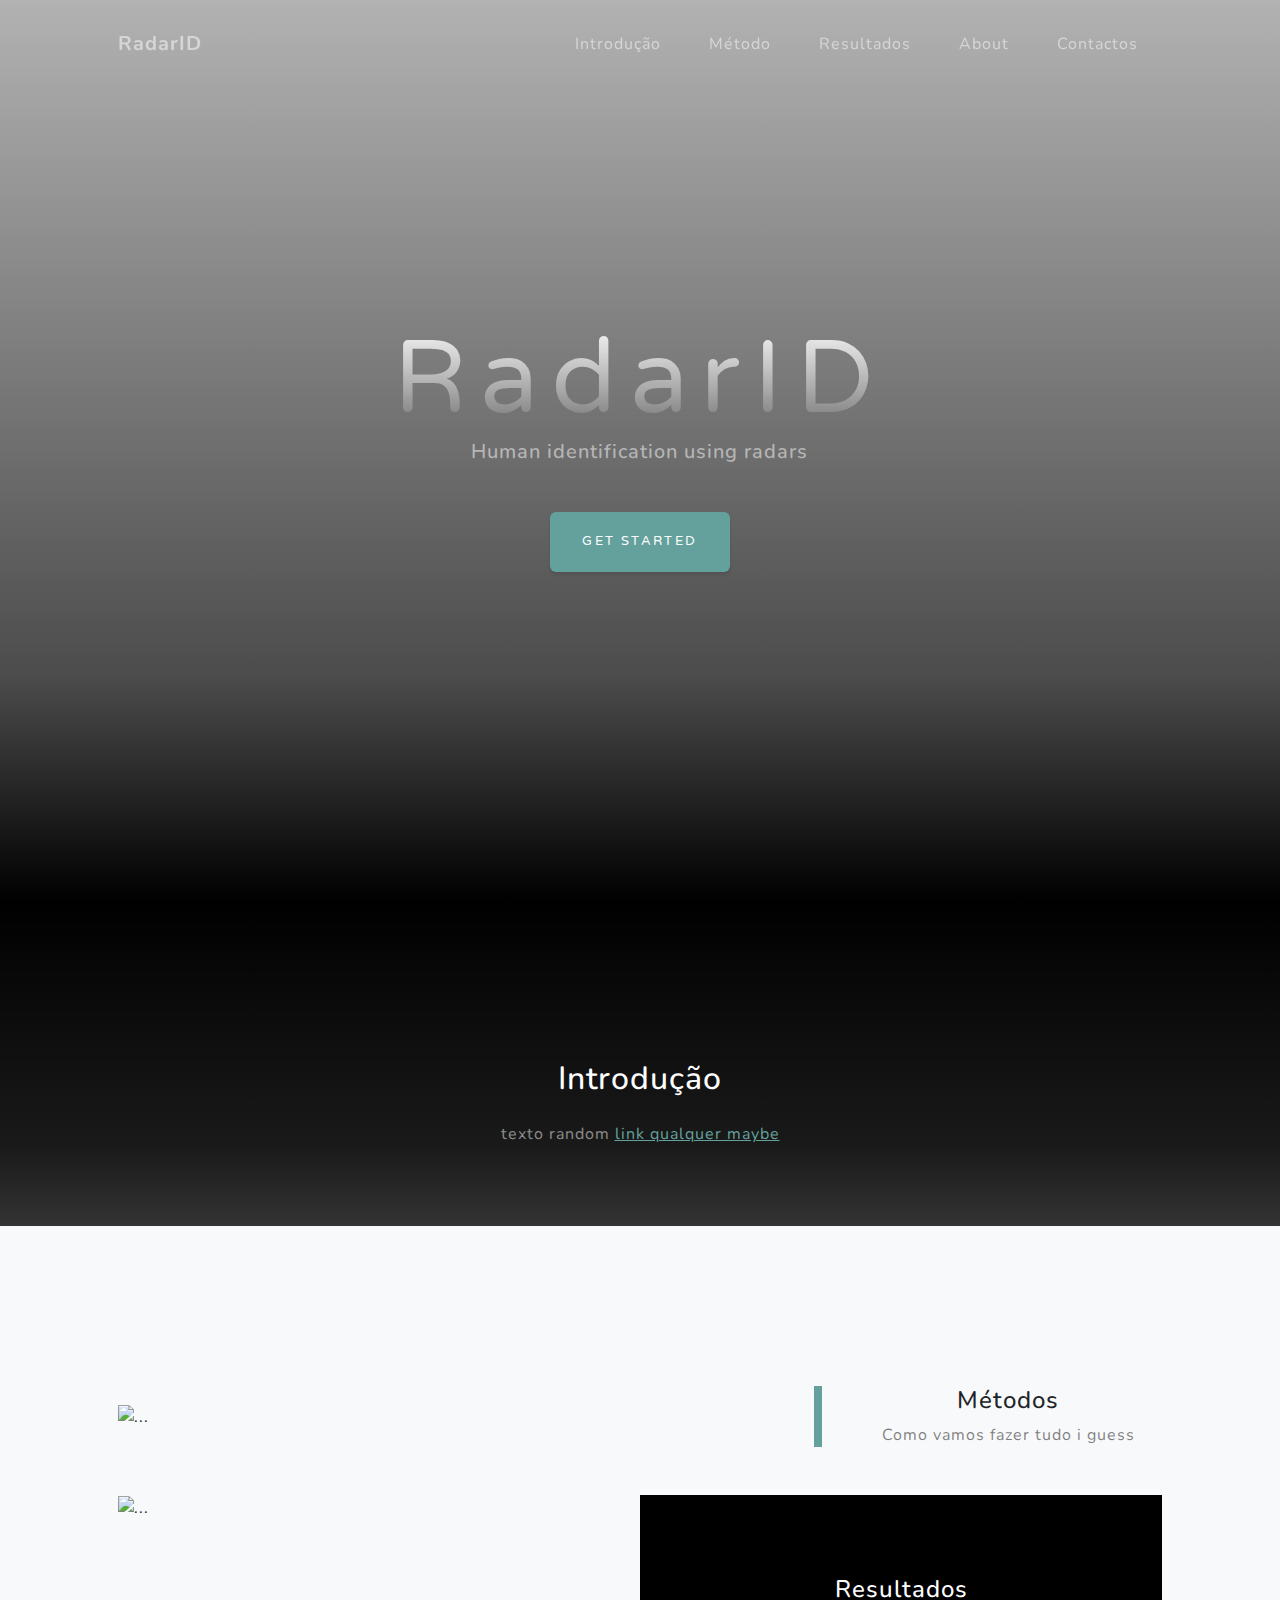
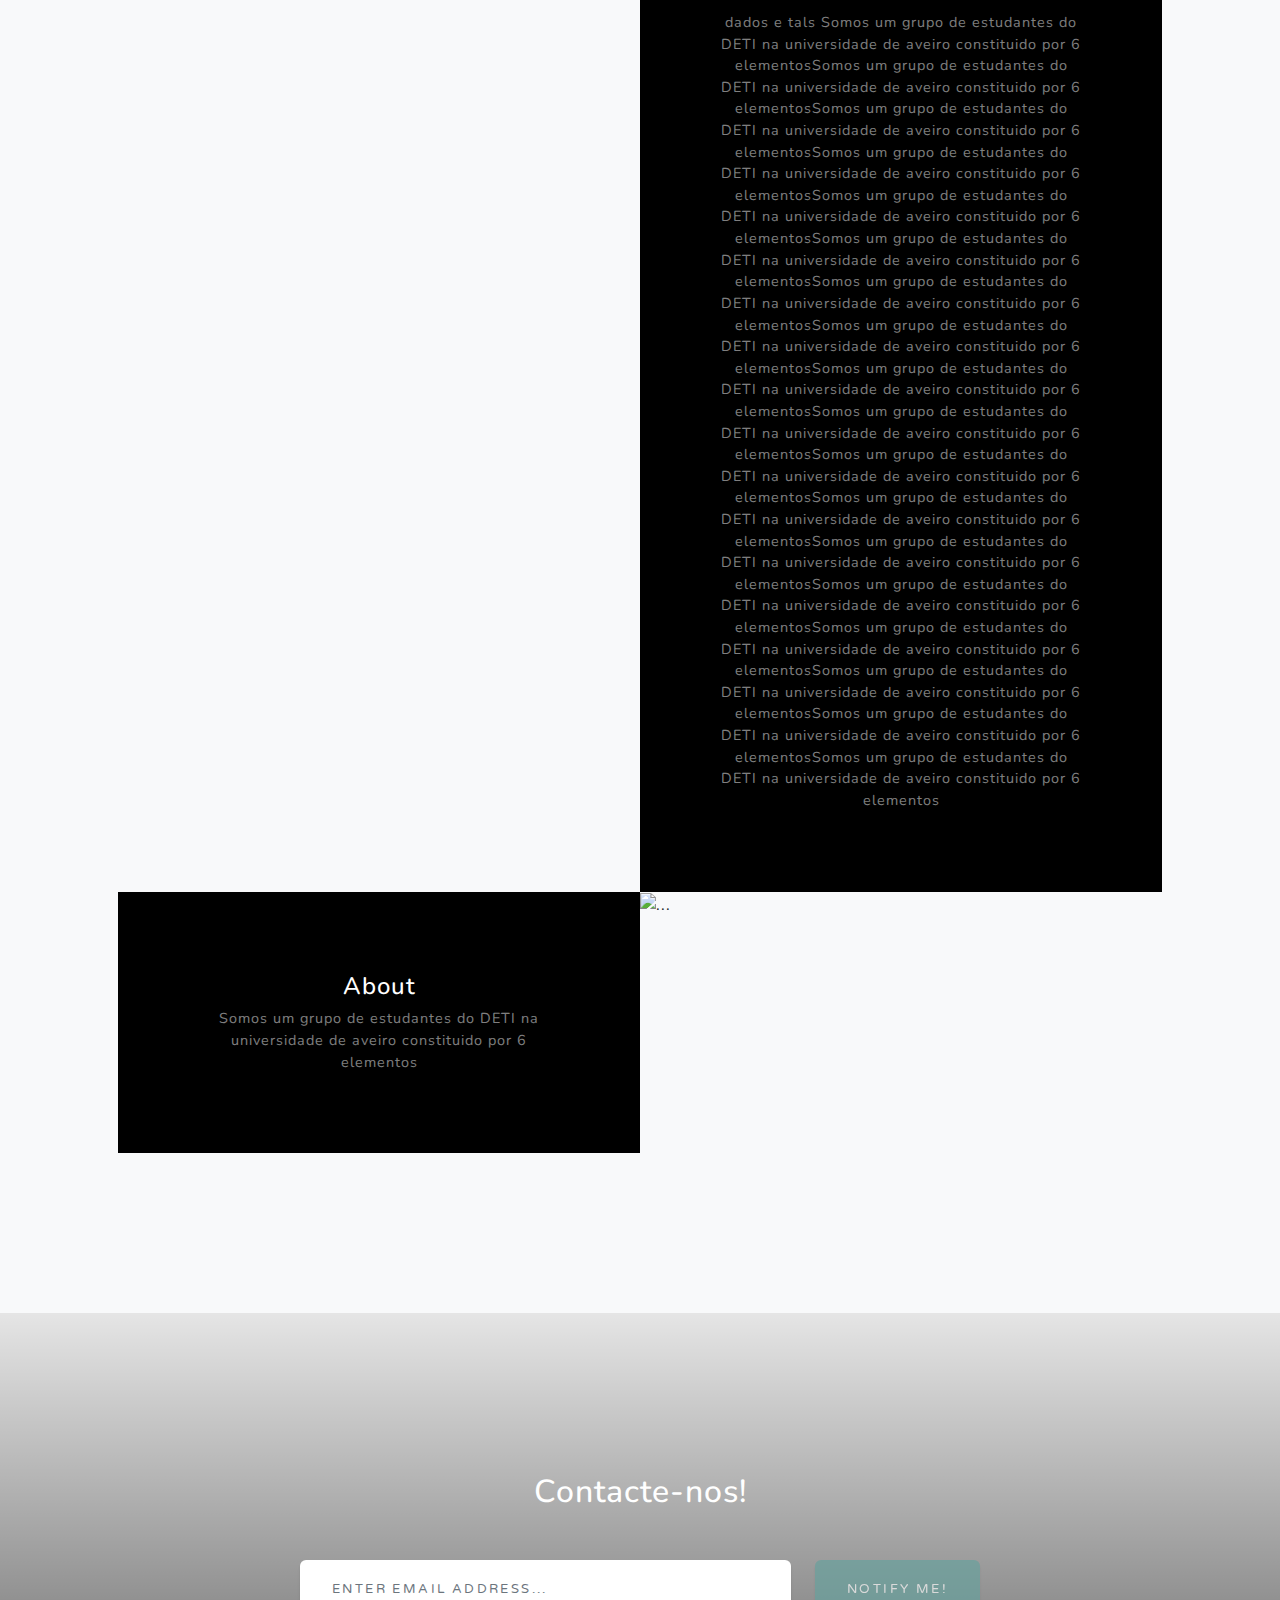
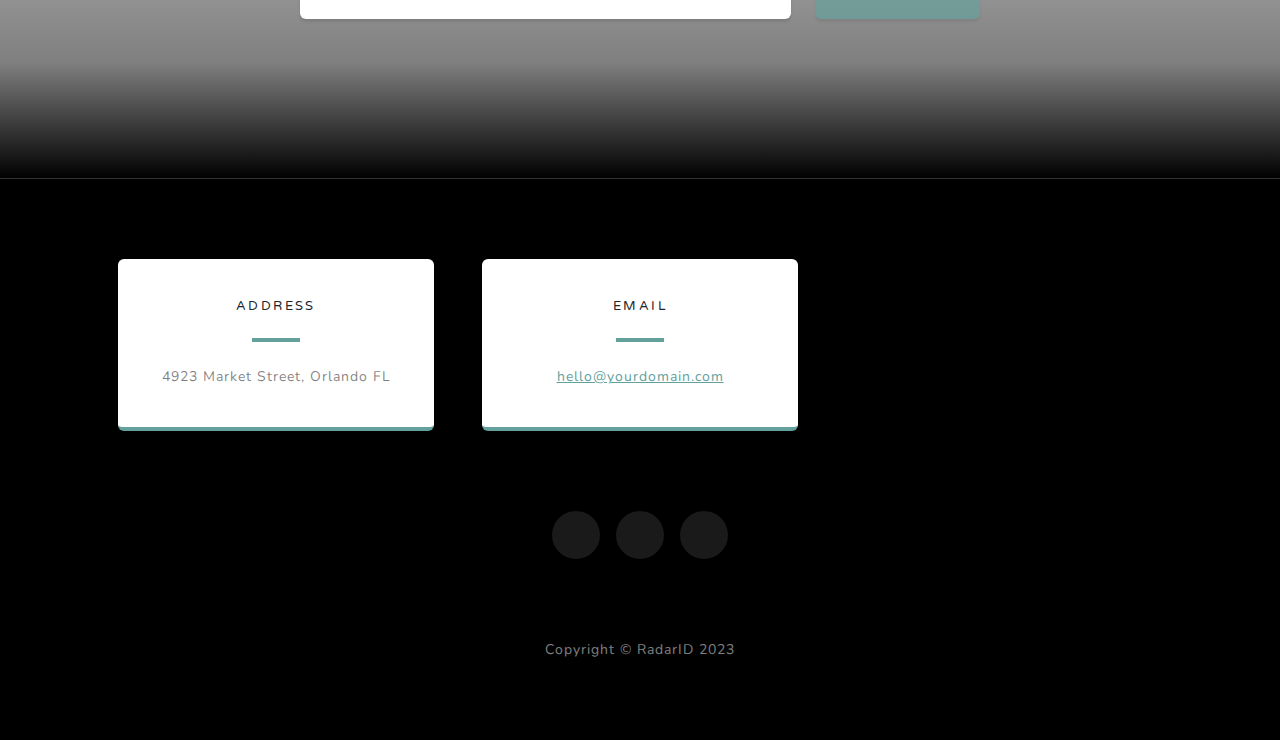
==== index.html @ c6e8102c "imagens" ====
<!DOCTYPE html>
<html lang="en">
    <head>
        <meta charset="utf-8" />
        <meta name="viewport" content="width=device-width, initial-scale=1, shrink-to-fit=no" />
        <meta name="description" content="" />
        <meta name="author" content="" />
        <title>RadarID</title>
        <link rel="icon" type="image/x-icon" href="assets/favicon.ico" />
        <!-- Font Awesome icons (free version)-->
        <script src="https://use.fontawesome.com/releases/v6.3.0/js/all.js" crossorigin="anonymous"></script>
        <!-- Google fonts-->
        <link href="https://fonts.googleapis.com/css?family=Varela+Round" rel="stylesheet" />
        <link href="https://fonts.googleapis.com/css?family=Nunito:200,200i,300,300i,400,400i,600,600i,700,700i,800,800i,900,900i" rel="stylesheet" />
        <!-- Core theme CSS (includes Bootstrap)-->
        <link href="css/styles.css" rel="stylesheet" />
    </head>
    <body id="page-top">
        <!-- Navigation-->
        <nav class="navbar navbar-expand-lg navbar-light fixed-top" id="mainNav">
            <div class="container px-4 px-lg-5">
                <a class="navbar-brand" href="#page-top">RadarID</a>
                <button class="navbar-toggler navbar-toggler-right" type="button" data-bs-toggle="collapse" data-bs-target="#navbarResponsive" aria-controls="navbarResponsive" aria-expanded="false" aria-label="Toggle navigation">
                    Menu
                    <i class="fas fa-bars"></i>
                </button>
                <div class="collapse navbar-collapse" id="navbarResponsive">
                    <ul class="navbar-nav ms-auto">
                        <li class="nav-item"><a class="nav-link" href="#introducao">Introdução</a></li>
                        <li class="nav-item"><a class="nav-link" href="#metodo">Método</a></li>
                        <li class="nav-item"><a class="nav-link" href="#resultados">Resultados</a></li>
                        <li class="nav-item"><a class="nav-link" href="#about">About</a></li>
                        <li class="nav-item"><a class="nav-link" href="#contact">Contactos</a></li>
                    </ul>
                </div>
            </div>
        </nav>
        <!-- Masthead-->
        <header class="masthead">
            <div class="container px-4 px-lg-5 d-flex h-100 align-items-center justify-content-center">
                <div class="d-flex justify-content-center">
                    <div class="text-center">
                        <h1 class="mx-auto my-0 text">RadarID</h1>
                        <h2 class="text-white-50 mx-auto mt-2 mb-5">Human identification using radars</h2>
                        <a class="btn btn-primary" href="#introducao">Get Started</a>
                    </div>
                </div>
            </div>
        </header>
        <!-- About-->
        <section class="about-section text-center" id="introducao">
            <div class="container px-4 px-lg-5">
                <div class="row gx-4 gx-lg-5 justify-content-center">
                    <div class="col-lg-8">
                        <h2 class="text-white mb-4">Introdução</h2>
                        <p class="text-white-50">
                            texto random
                            <a href="link qualquer">link qualquer maybe</a>
                        </p>
                    </div>
                </div>
            </div>
        </section>
        <!-- Projects-->
        <section class="projects-section bg-light" >
            <div class="container px-4 px-lg-5">
                <!-- Featured Project Row-->
                <div class="row gx-0 mb-4 mb-lg-5 align-items-center" >
                    <div class="col-xl-8 col-lg-7"><img class="img-fluid mb-3 mb-lg-0" src="assets/img/human-identification-gait-radar-upscaled (5).png" alt="..." /></div>
                    <div class="col-xl-4 col-lg-5">
                        <div class="featured-text text-center text-lg-left" id="metodo">
                            <h4>Métodos</h4>
                            <p class="text-black-50 mb-0">Como vamos fazer tudo i guess</p>
                        </div>
                    </div>
                </div>
                <!-- Project One Row-->
                <div class="row gx-0 mb-5 mb-lg-0 justify-content-center">
                    <div class="col-lg-6"><img class="img-fluid" src="assets/img/radar-human-identification (3).png" alt="..." /></div>
                    <div class="col-lg-6">
                        <div class="bg-black text-center h-100 project">
                            <div class="d-flex h-100">
                                <div class="project-text w-100 my-auto text-center text-lg-left" id="resultados">
                                    <h4 class="text-white">Resultados</h4>
                                    <p class="mb-0 text-white-50">dados e tals Somos um grupo de estudantes do DETI na universidade de aveiro constituido por 6 elementosSomos um grupo de estudantes do DETI na universidade de aveiro constituido por 6 elementosSomos um grupo de estudantes do DETI na universidade de aveiro constituido por 6 elementosSomos um grupo de estudantes do DETI na universidade de aveiro constituido por 6 elementosSomos um grupo de estudantes do DETI na universidade de aveiro constituido por 6 elementosSomos um grupo de estudantes do DETI na universidade de aveiro constituido por 6 elementosSomos um grupo de estudantes do DETI na universidade de aveiro constituido por 6 elementosSomos um grupo de estudantes do DETI na universidade de aveiro constituido por 6 elementosSomos um grupo de estudantes do DETI na universidade de aveiro constituido por 6 elementosSomos um grupo de estudantes do DETI na universidade de aveiro constituido por 6 elementosSomos um grupo de estudantes do DETI na universidade de aveiro constituido por 6 elementosSomos um grupo de estudantes do DETI na universidade de aveiro constituido por 6 elementosSomos um grupo de estudantes do DETI na universidade de aveiro constituido por 6 elementosSomos um grupo de estudantes do DETI na universidade de aveiro constituido por 6 elementosSomos um grupo de estudantes do DETI na universidade de aveiro constituido por 6 elementosSomos um grupo de estudantes do DETI na universidade de aveiro constituido por 6 elementosSomos um grupo de estudantes do DETI na universidade de aveiro constituido por 6 elementosSomos um grupo de estudantes do DETI na universidade de aveiro constituido por 6 elementos</p>
                                </div>
                            </div>
                        </div>
                    </div>
                </div>
                <!-- Project Two Row-->
                <div class="row gx-0 justify-content-center">
                    <div class="col-lg-6"><img class="img-fluid" src="assets/img/human-identification-gait-radar-upscaled (1).png" alt="..." /></div>
                    <div class="col-lg-6 order-lg-first">
                        <div class="bg-black text-center h-100 project">
                            <div class="d-flex h-100">
                                <div class="project-text w-100 my-auto text-center text-lg-right" id="about">
                                    <h4 class="text-white">About</h4>
                                    <p class="mb-0 text-white-50">Somos um grupo de estudantes do DETI na universidade de aveiro constituido por 6 elementos</p>
                                </div>
                            </div>
                        </div>
                    </div>
                </div>
            </div>
        </section>
        <!-- Signup-->
        <section class="signup-section" id="signup">
            <div class="container px-4 px-lg-5">
                <div class="row gx-4 gx-lg-5">
                    <div class="col-md-10 col-lg-8 mx-auto text-center" id="contact">
                        <i class="far fa-paper-plane fa-2x mb-2 text-white"></i>
                        <h2 class="text-white mb-5">Contacte-nos!</h2>
                        <!-- * * * * * * * * * * * * * * *-->
                        <!-- * * SB Forms Contact Form * *-->
                        <!-- * * * * * * * * * * * * * * *-->
                        <!-- This form is pre-integrated with SB Forms.-->
                        <!-- To make this form functional, sign up at-->
                        <!-- https://startbootstrap.com/solution/contact-forms-->
                        <!-- to get an API token!-->
                        <form class="form-signup" id="contactForm" data-sb-form-api-token="API_TOKEN">
                            <!-- Email address input-->
                            <div class="row input-group-newsletter">
                                <div class="col"><input class="form-control" id="emailAddress" type="email" placeholder="Enter email address..." aria-label="Enter email address..." data-sb-validations="required,email" /></div>
                                <div class="col-auto"><button class="btn btn-primary disabled" id="submitButton" type="submit">Notify Me!</button></div>
                            </div>
                            <div class="invalid-feedback mt-2" data-sb-feedback="emailAddress:required">An email is required.</div>
                            <div class="invalid-feedback mt-2" data-sb-feedback="emailAddress:email">Email is not valid.</div>
                            <!-- Submit success message-->
                            <!---->
                            <!-- This is what your users will see when the form-->
                            <!-- has successfully submitted-->
                            <div class="d-none" id="submitSuccessMessage">
                                <div class="text-center mb-3 mt-2 text-white">
                                    <div class="fw-bolder">Submission successful!</div>
                                </div>
                            </div>
                            <!-- Submit error message-->
                            <!---->
                            <!-- This is what your users will see when there is-->
                            <!-- an error submitting the form-->
                            <div class="d-none" id="submitErrorMessage"><div class="text-center text-danger mb-3 mt-2">Error sending message!</div></div>
                        </form>
                    </div>
                </div>
            </div>
        </section>
        <!-- Contact-->
        <section class="contact-section bg-black">
            <div class="container px-4 px-lg-5">
                <div class="row gx-4 gx-lg-5">
                    <div class="col-md-4 mb-3 mb-md-0">
                        <div class="card py-4 h-100">
                            <div class="card-body text-center">
                                <i class="fas fa-map-marked-alt text-primary mb-2"></i>
                                <h4 class="text-uppercase m-0">Address</h4>
                                <hr class="my-4 mx-auto" />
                                <div class="small text-black-50">4923 Market Street, Orlando FL</div>
                            </div>
                        </div>
                    </div>
                    <div class="col-md-4 mb-3 mb-md-0">
                        <div class="card py-4 h-100">
                            <div class="card-body text-center">
                                <i class="fas fa-envelope text-primary mb-2"></i>
                                <h4 class="text-uppercase m-0">Email</h4>
                                <hr class="my-4 mx-auto" />
                                <div class="small text-black-50"><a href="#!">hello@yourdomain.com</a></div>
                            </div>
                        </div>
                    </div>
                </div>
                <div class="social d-flex justify-content-center">
                    <a class="mx-2" href="#!"><i class="fab fa-twitter"></i></a>
                    <a class="mx-2" href="#!"><i class="fab fa-facebook-f"></i></a>
                    <a class="mx-2" href="#!"><i class="fab fa-github"></i></a>
                </div>
            </div>
        </section>
        <!-- Footer-->
        <footer class="footer bg-black small text-center text-white-50"><div class="container px-4 px-lg-5">Copyright &copy; RadarID 2023</div></footer>
        <!-- Bootstrap core JS-->
        <script src="https://cdn.jsdelivr.net/npm/bootstrap@5.2.3/dist/js/bootstrap.bundle.min.js"></script>
        <!-- Core theme JS-->
        <script src="js/scripts.js"></script>
        <!-- * * * * * * * * * * * * * * * * * * * * * * * * * * * * * * * * * * * * * * * *-->
        <!-- * *                               SB Forms JS                               * *-->
        <!-- * * Activate your form at https://startbootstrap.com/solution/contact-forms * *-->
        <!-- * * * * * * * * * * * * * * * * * * * * * * * * * * * * * * * * * * * * * * * *-->
        <script src="https://cdn.startbootstrap.com/sb-forms-latest.js"></script>
    </body>
</html>
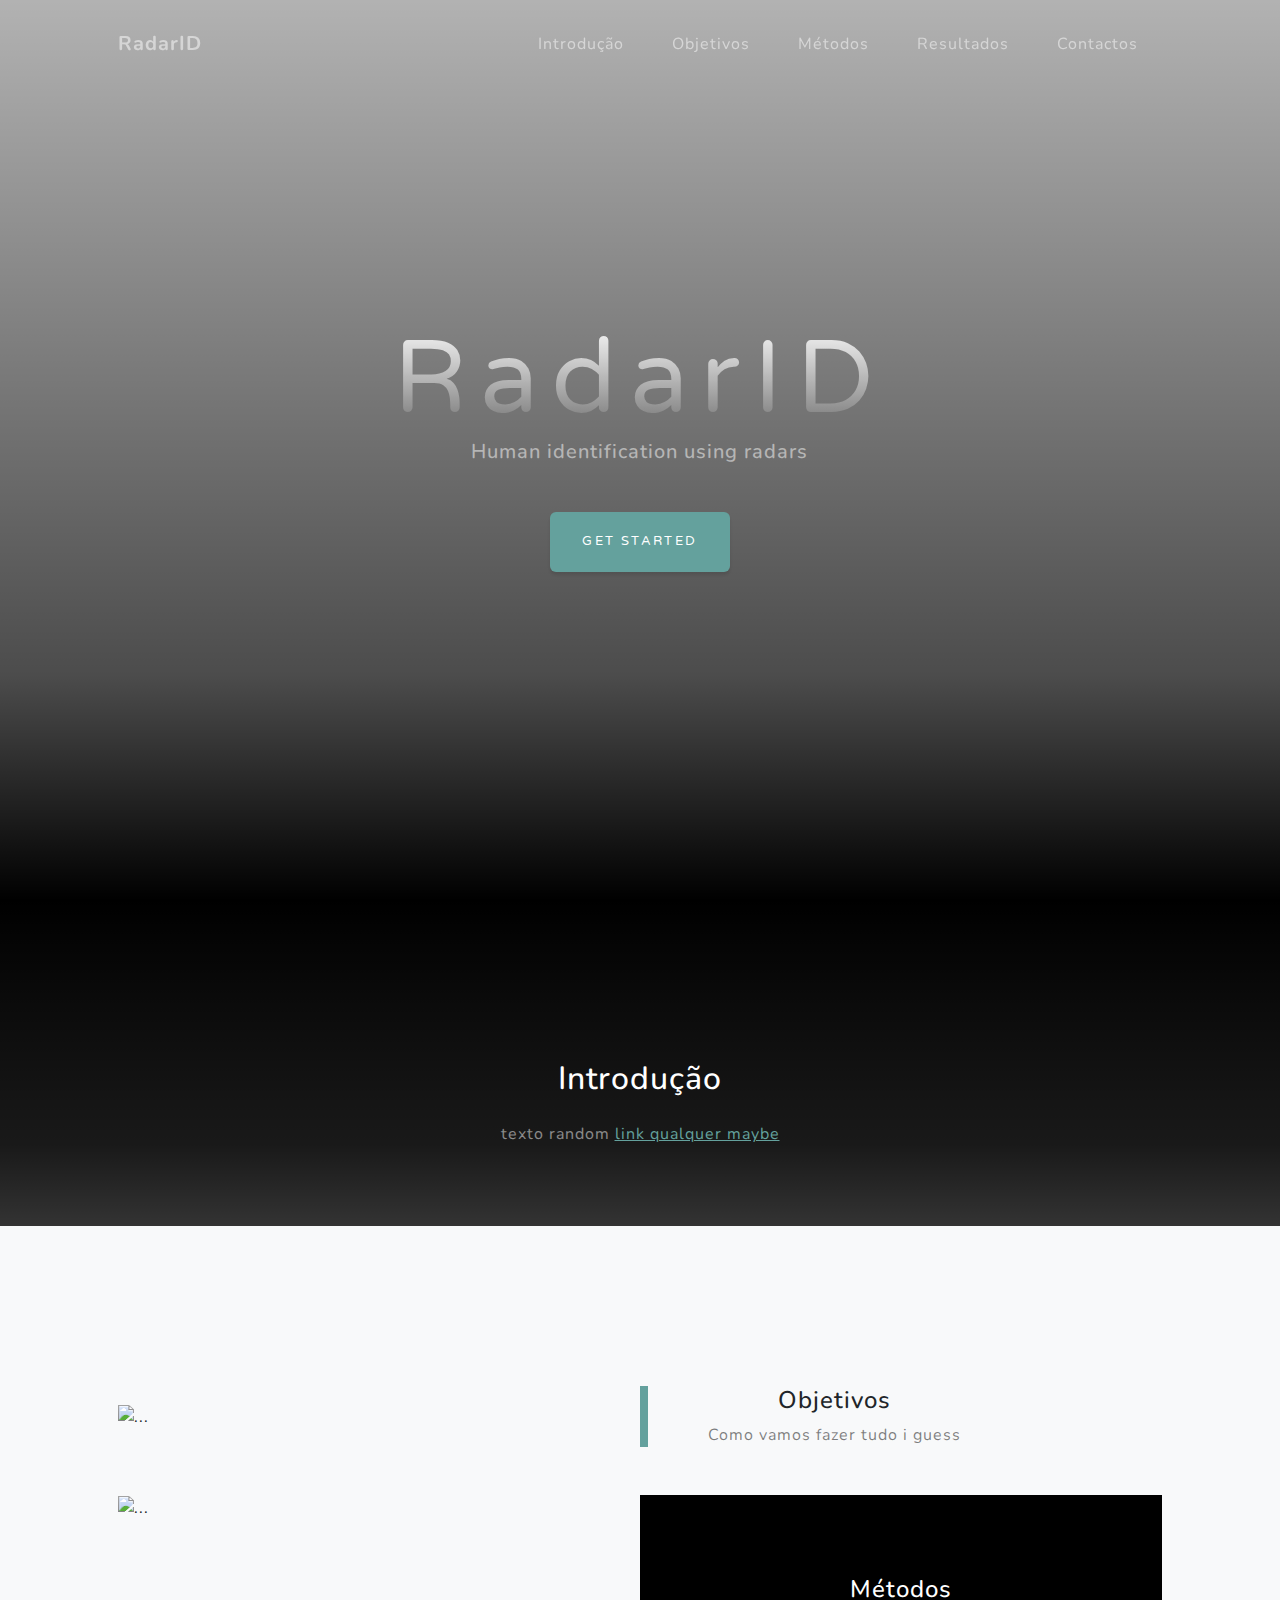
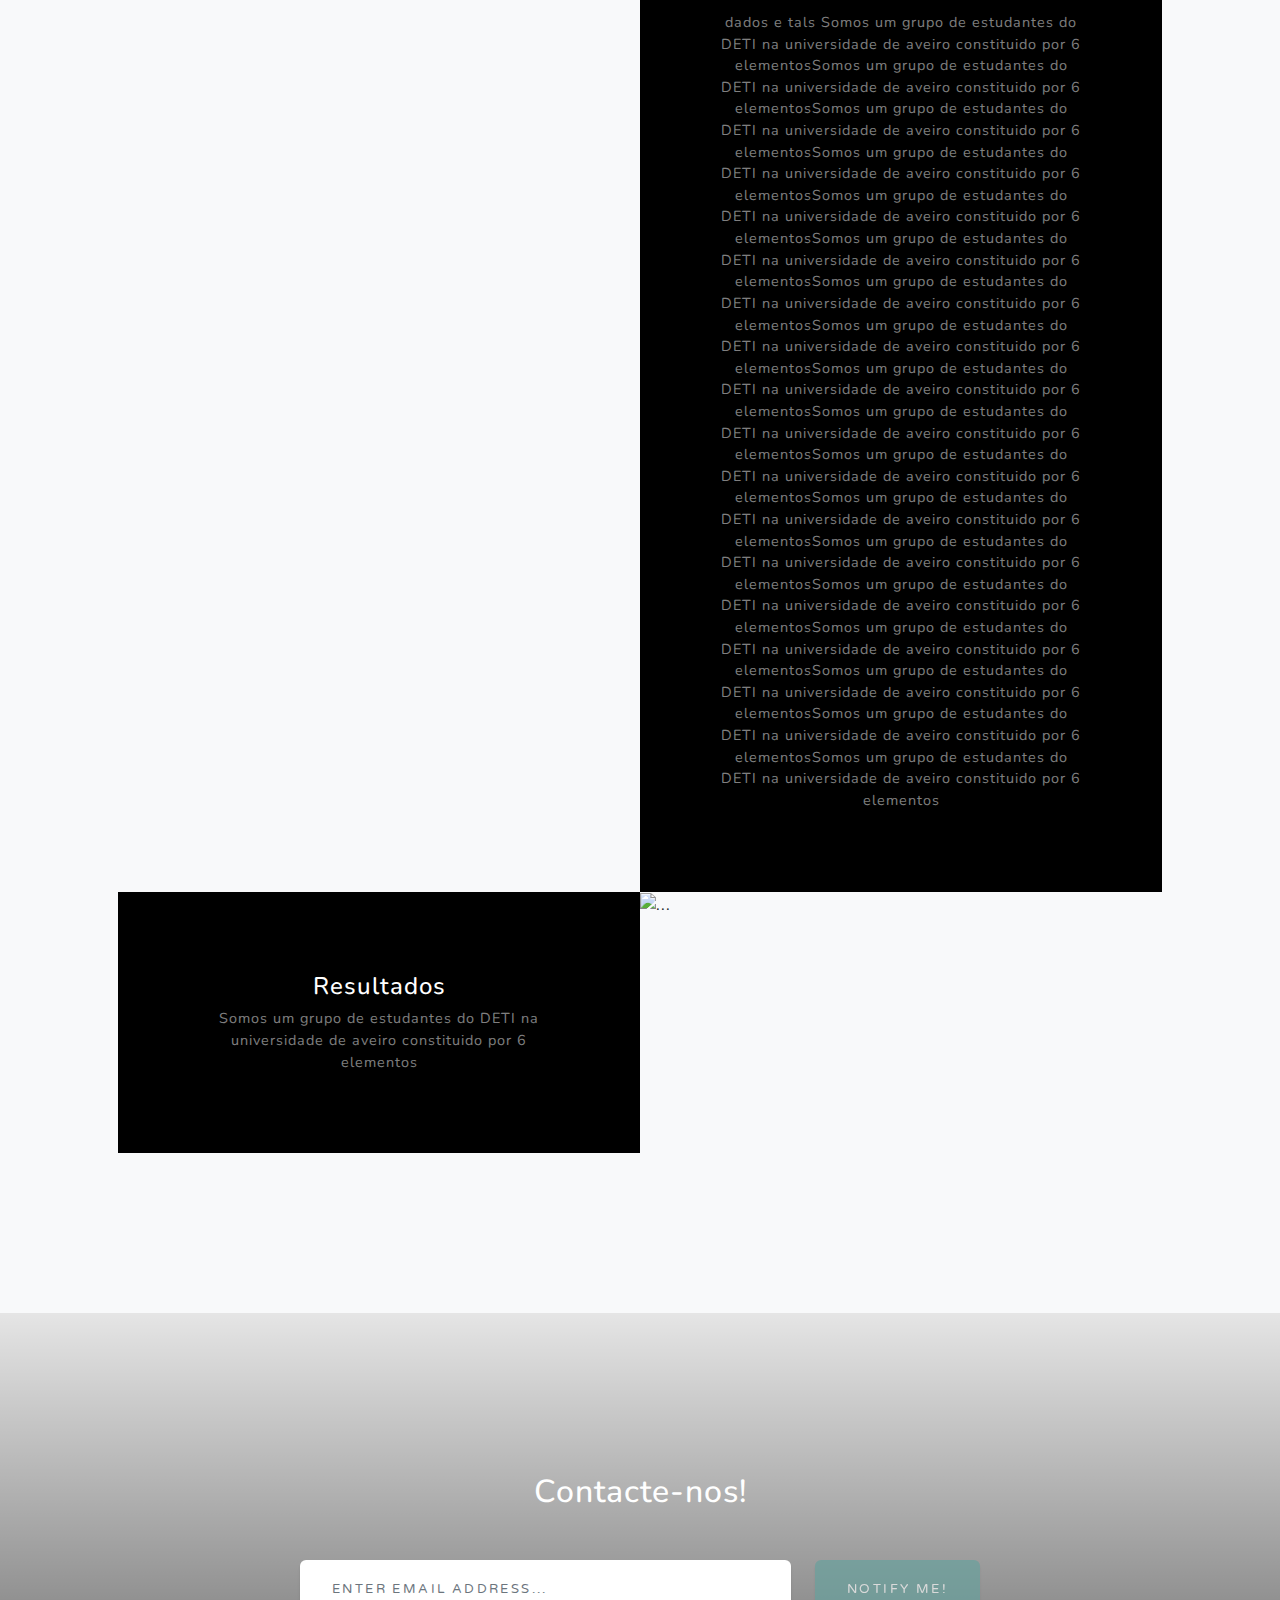
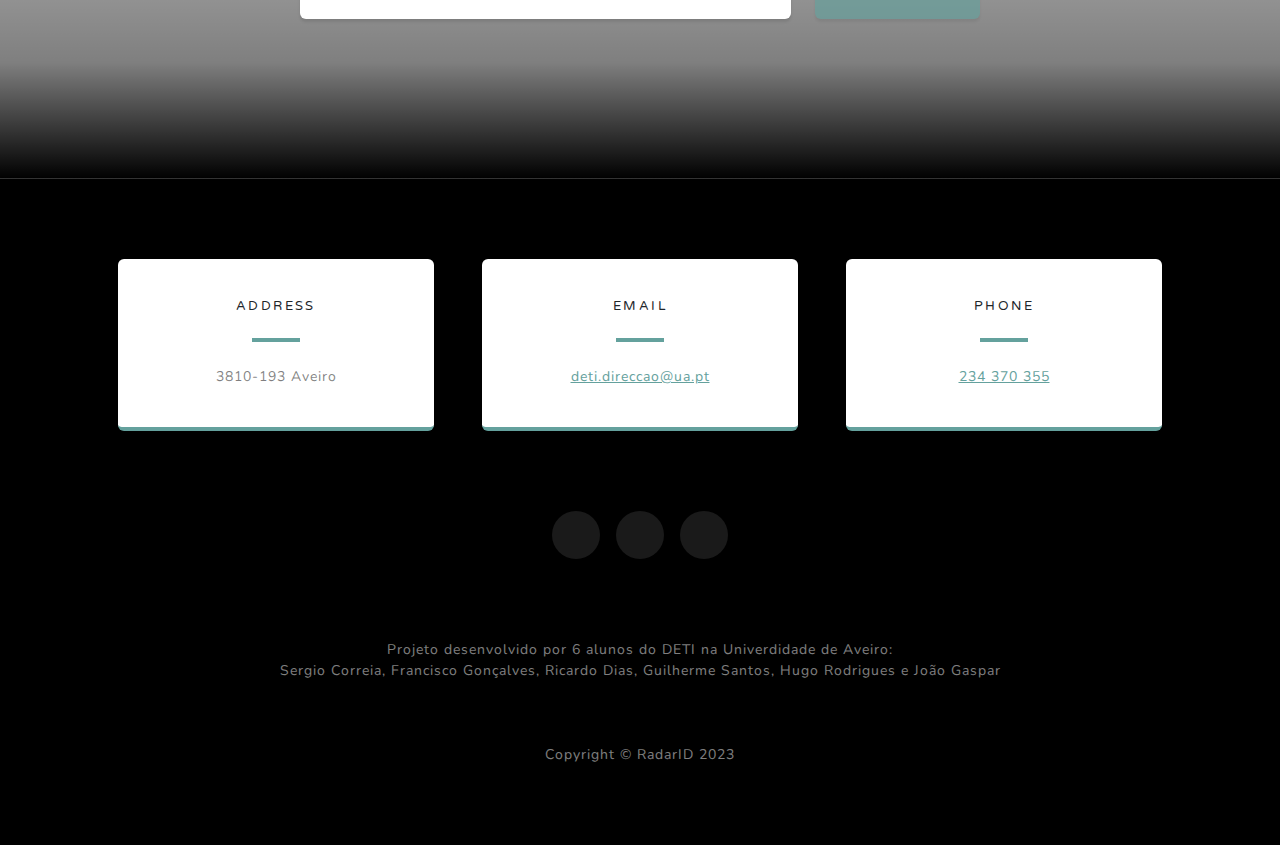
==== commit 8416a4d1: "algumas mudanças na pagina" ====
--- a/index.html
+++ b/index.html
@@ -27,9 +27,9 @@
                 <div class="collapse navbar-collapse" id="navbarResponsive">
                     <ul class="navbar-nav ms-auto">
                         <li class="nav-item"><a class="nav-link" href="#introducao">Introdução</a></li>
-                        <li class="nav-item"><a class="nav-link" href="#metodo">Método</a></li>
-                        <li class="nav-item"><a class="nav-link" href="#resultados">Resultados</a></li>
-                        <li class="nav-item"><a class="nav-link" href="#about">About</a></li>
+                        <li class="nav-item"><a class="nav-link" href="#objetivo">Objetivos</a></li>
+                        <li class="nav-item"><a class="nav-link" href="#metodo">Métodos</a></li>
+                        <li class="nav-item"><a class="nav-link" href="#resultado">Resultados</a></li>
                         <li class="nav-item"><a class="nav-link" href="#contact">Contactos</a></li>
                     </ul>
                 </div>
@@ -66,10 +66,10 @@
             <div class="container px-4 px-lg-5">
                 <!-- Featured Project Row-->
                 <div class="row gx-0 mb-4 mb-lg-5 align-items-center" >
-                    <div class="col-xl-8 col-lg-7"><img class="img-fluid mb-3 mb-lg-0" src="assets/img/human-identification-gait-radar-upscaled (5).png" alt="..." /></div>
+                    <div class="col-lg-6"><img class="img-fluid" src="assets/img/human-identification-gait-radar-upscaled (5).png" alt="..." /></div>
                     <div class="col-xl-4 col-lg-5">
-                        <div class="featured-text text-center text-lg-left" id="metodo">
-                            <h4>Métodos</h4>
+                        <div class="featured-text text-center text-lg-left" id="objetivo">
+                            <h4>Objetivos</h4>
                             <p class="text-black-50 mb-0">Como vamos fazer tudo i guess</p>
                         </div>
                     </div>
@@ -81,7 +81,7 @@
                         <div class="bg-black text-center h-100 project">
                             <div class="d-flex h-100">
                                 <div class="project-text w-100 my-auto text-center text-lg-left" id="resultados">
-                                    <h4 class="text-white">Resultados</h4>
+                                    <h4 class="text-white">Métodos</h4>
                                     <p class="mb-0 text-white-50">dados e tals Somos um grupo de estudantes do DETI na universidade de aveiro constituido por 6 elementosSomos um grupo de estudantes do DETI na universidade de aveiro constituido por 6 elementosSomos um grupo de estudantes do DETI na universidade de aveiro constituido por 6 elementosSomos um grupo de estudantes do DETI na universidade de aveiro constituido por 6 elementosSomos um grupo de estudantes do DETI na universidade de aveiro constituido por 6 elementosSomos um grupo de estudantes do DETI na universidade de aveiro constituido por 6 elementosSomos um grupo de estudantes do DETI na universidade de aveiro constituido por 6 elementosSomos um grupo de estudantes do DETI na universidade de aveiro constituido por 6 elementosSomos um grupo de estudantes do DETI na universidade de aveiro constituido por 6 elementosSomos um grupo de estudantes do DETI na universidade de aveiro constituido por 6 elementosSomos um grupo de estudantes do DETI na universidade de aveiro constituido por 6 elementosSomos um grupo de estudantes do DETI na universidade de aveiro constituido por 6 elementosSomos um grupo de estudantes do DETI na universidade de aveiro constituido por 6 elementosSomos um grupo de estudantes do DETI na universidade de aveiro constituido por 6 elementosSomos um grupo de estudantes do DETI na universidade de aveiro constituido por 6 elementosSomos um grupo de estudantes do DETI na universidade de aveiro constituido por 6 elementosSomos um grupo de estudantes do DETI na universidade de aveiro constituido por 6 elementosSomos um grupo de estudantes do DETI na universidade de aveiro constituido por 6 elementos</p>
                                 </div>
                             </div>
@@ -95,7 +95,7 @@
                         <div class="bg-black text-center h-100 project">
                             <div class="d-flex h-100">
                                 <div class="project-text w-100 my-auto text-center text-lg-right" id="about">
-                                    <h4 class="text-white">About</h4>
+                                    <h4 class="text-white">Resultados</h4>
                                     <p class="mb-0 text-white-50">Somos um grupo de estudantes do DETI na universidade de aveiro constituido por 6 elementos</p>
                                 </div>
                             </div>
@@ -145,6 +145,7 @@
                 </div>
             </div>
         </section>
+        
         <!-- Contact-->
         <section class="contact-section bg-black">
             <div class="container px-4 px-lg-5">
@@ -155,7 +156,7 @@
                                 <i class="fas fa-map-marked-alt text-primary mb-2"></i>
                                 <h4 class="text-uppercase m-0">Address</h4>
                                 <hr class="my-4 mx-auto" />
-                                <div class="small text-black-50">4923 Market Street, Orlando FL</div>
+                                <div class="small text-black-50">3810-193 Aveiro</div>
                             </div>
                         </div>
                     </div>
@@ -165,20 +166,30 @@
                                 <i class="fas fa-envelope text-primary mb-2"></i>
                                 <h4 class="text-uppercase m-0">Email</h4>
                                 <hr class="my-4 mx-auto" />
-                                <div class="small text-black-50"><a href="#!">hello@yourdomain.com</a></div>
+                                <div class="small text-black-50"><a href="#!">deti.direccao@ua.pt</a></div>
+                            </div>
+                        </div>
+                    </div>
+                    <div class="col-md-4 mb-3 mb-md-0">
+                        <div class="card py-4 h-100">
+                            <div class="card-body text-center">
+                                <i class="fas fa-envelope text-primary mb-2"></i>
+                                <h4 class="text-uppercase m-0">Phone</h4>
+                                <hr class="my-4 mx-auto" />
+                                <div class="small text-black-50"><a href="#!">234 370 355 </a></div>
                             </div>
                         </div>
                     </div>
                 </div>
                 <div class="social d-flex justify-content-center">
-                    <a class="mx-2" href="#!"><i class="fab fa-twitter"></i></a>
-                    <a class="mx-2" href="#!"><i class="fab fa-facebook-f"></i></a>
-                    <a class="mx-2" href="#!"><i class="fab fa-github"></i></a>
+                    <a class="mx-2" href="#https://www.instagram.com/neect/"><i class="fab fa-instagram"></i></a>
+                    <a class="mx-2" href="#https://www.facebook.com/neect/"><i class="fab fa-facebook-f"></i></a>
+                    <a class="mx-2" href="#"><i class="fab fa-github"></i></a>
                 </div>
             </div>
         </section>
         <!-- Footer-->
-        <footer class="footer bg-black small text-center text-white-50"><div class="container px-4 px-lg-5">Copyright &copy; RadarID 2023</div></footer>
+        <footer class="footer bg-black small text-center text-white-50"><div class="container px-4 px-lg-5">Projeto desenvolvido por 6 alunos do DETI na Univerdidade de Aveiro:<br>Sergio Correia, Francisco Gonçalves, Ricardo Dias, Guilherme Santos, Hugo Rodrigues e João Gaspar<br><br><br><br>Copyright &copy; RadarID 2023</div></footer>
         <!-- Bootstrap core JS-->
         <script src="https://cdn.jsdelivr.net/npm/bootstrap@5.2.3/dist/js/bootstrap.bundle.min.js"></script>
         <!-- Core theme JS-->
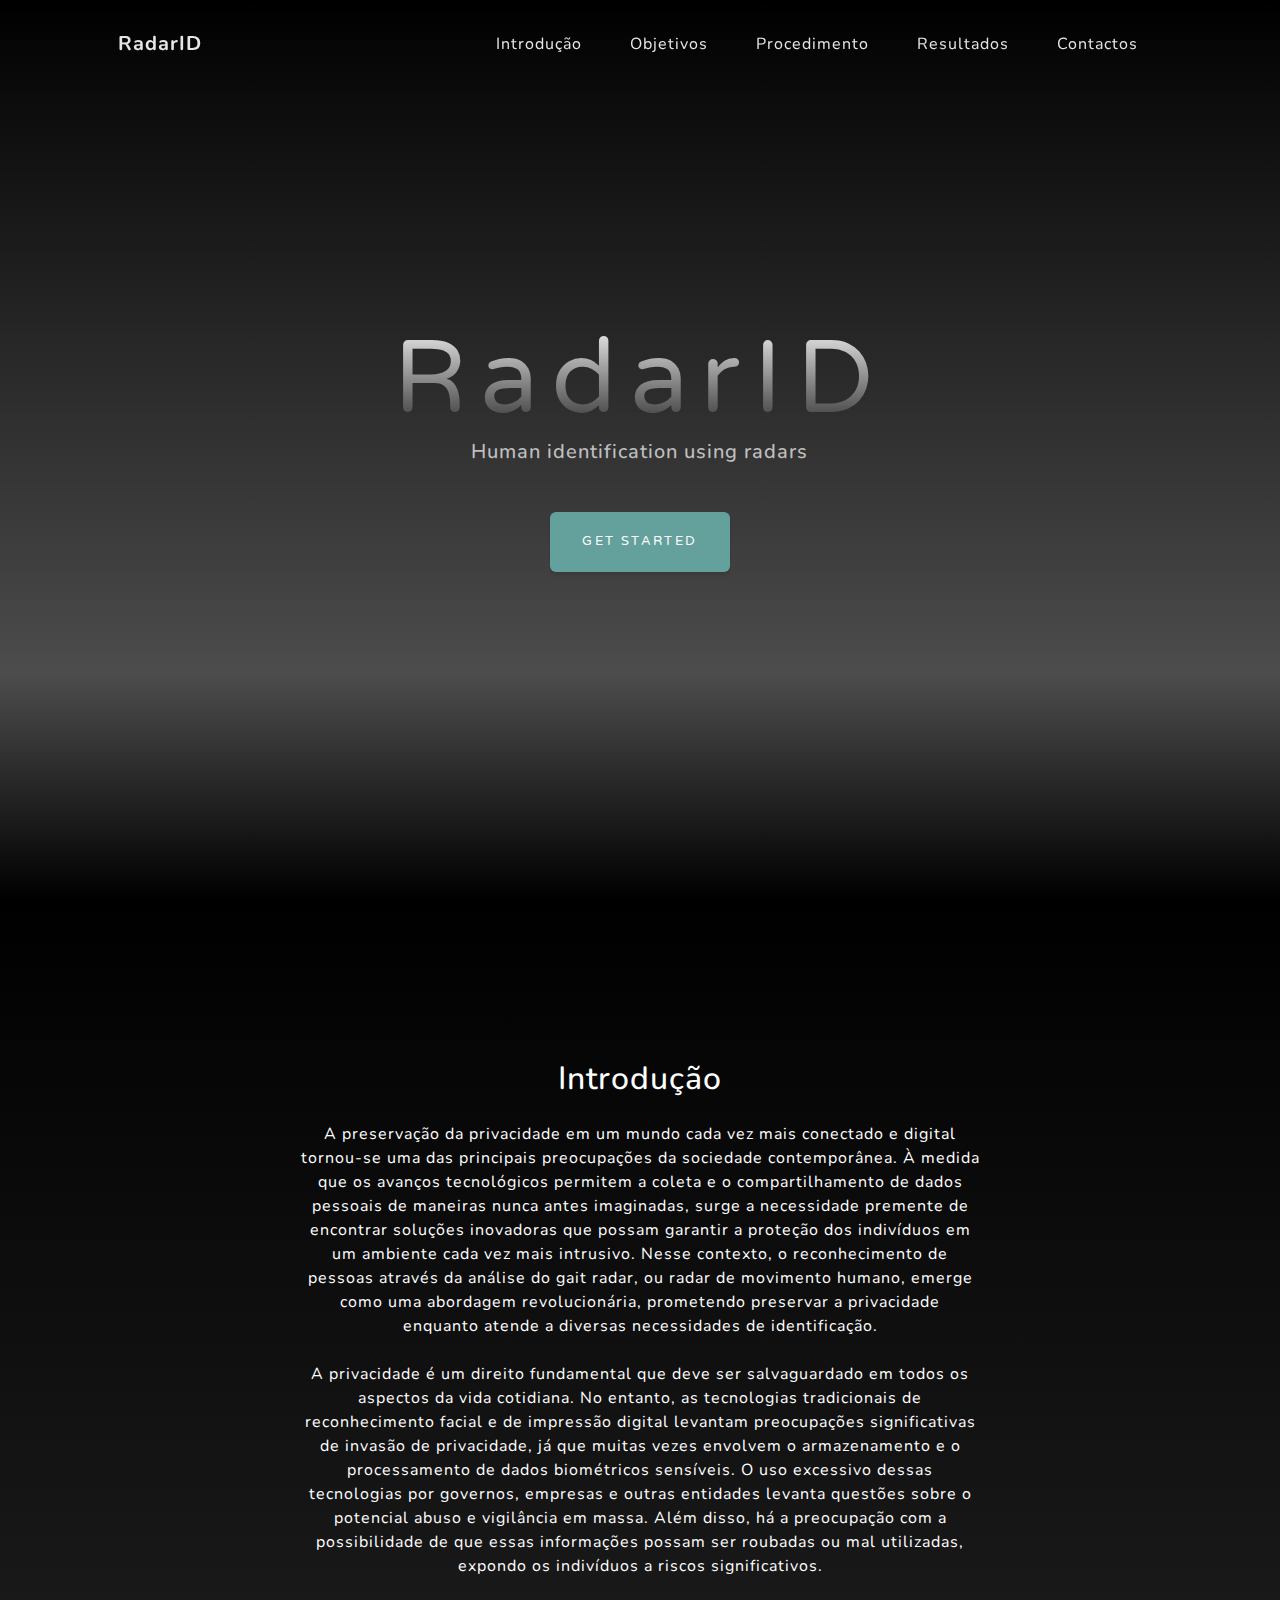
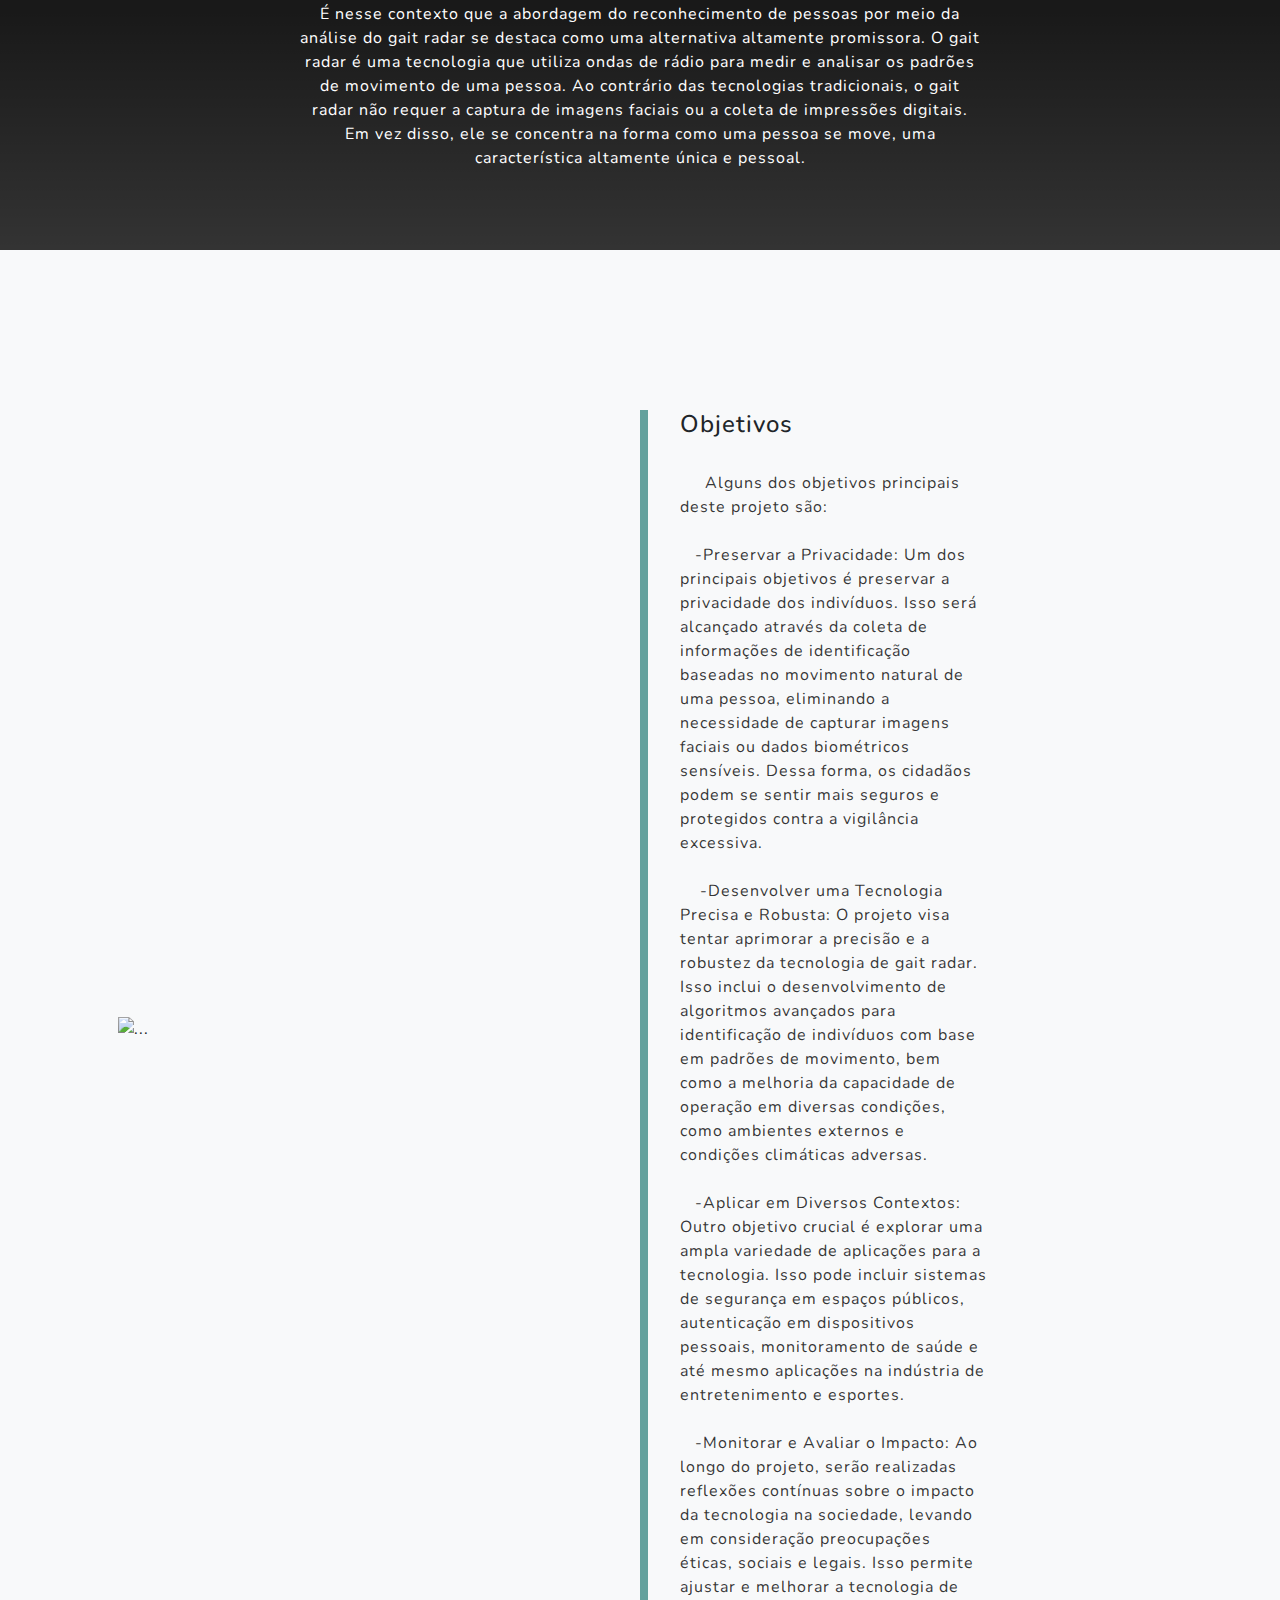
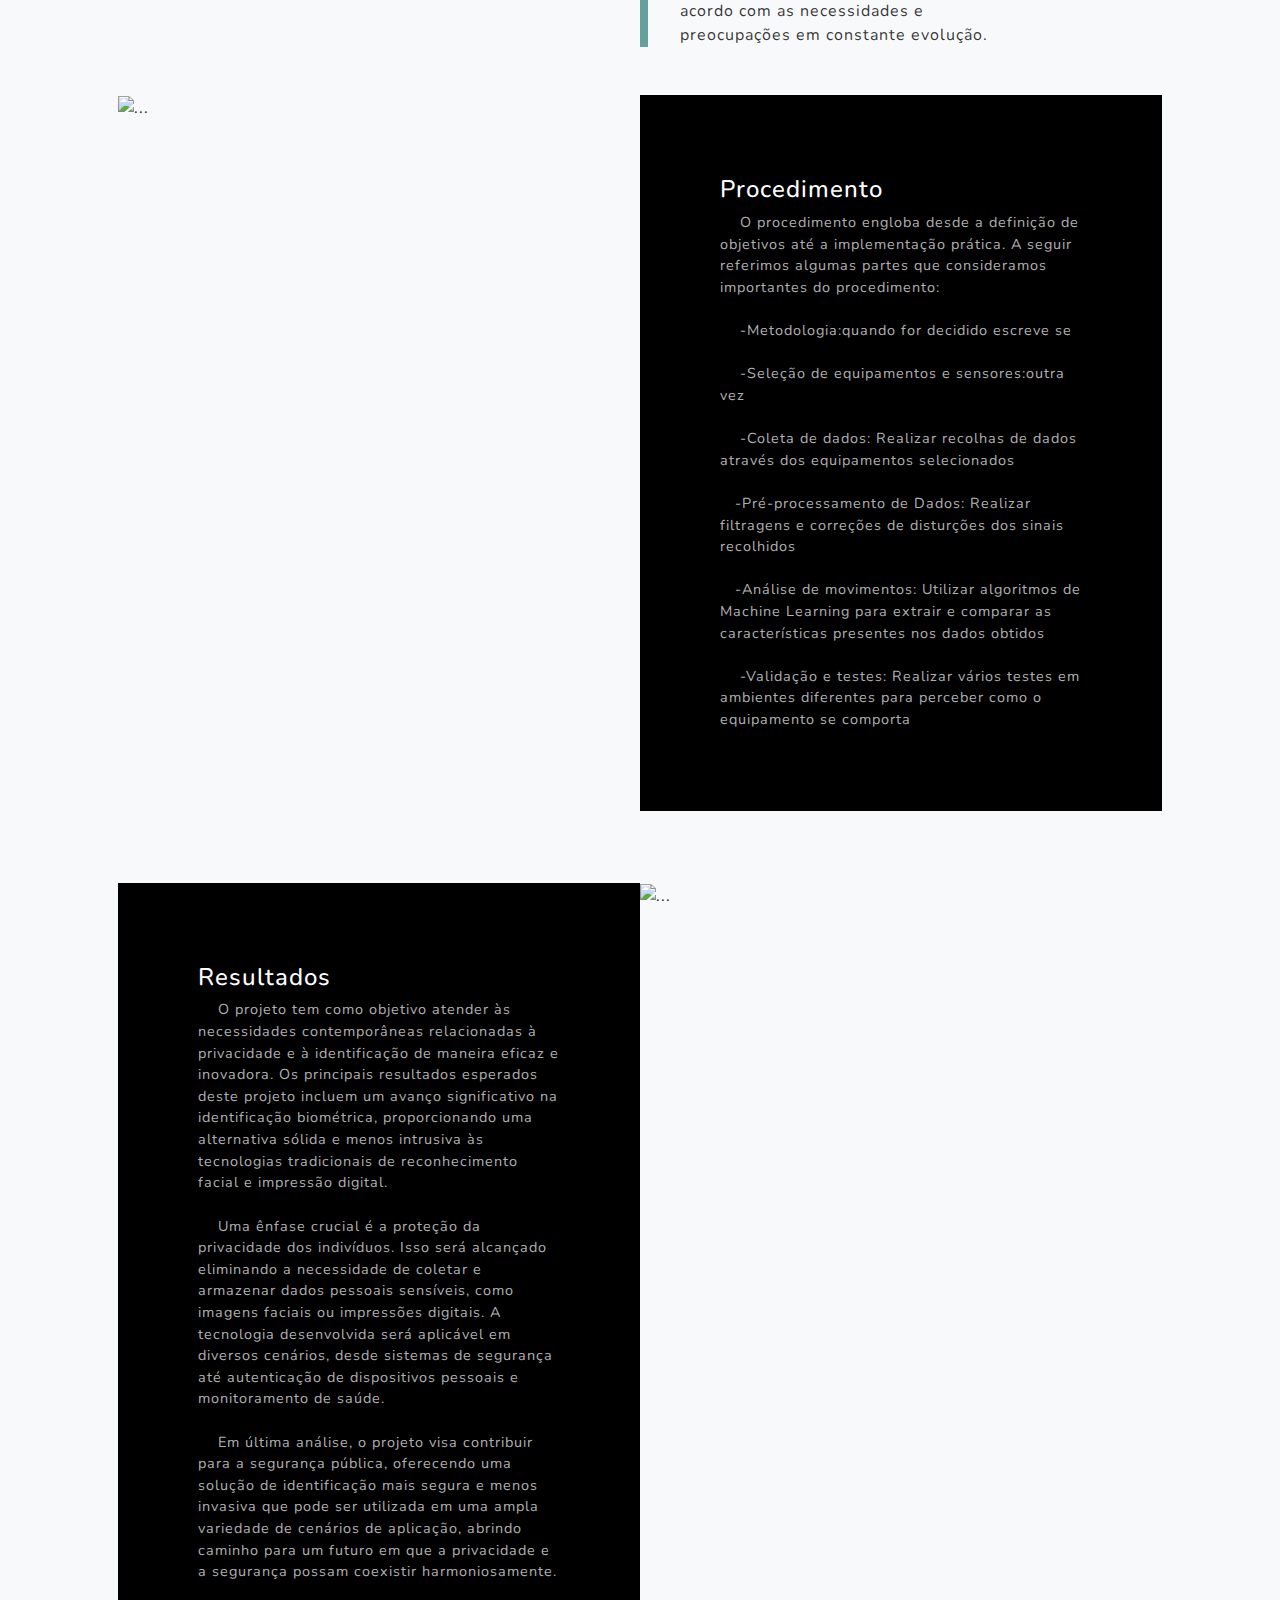
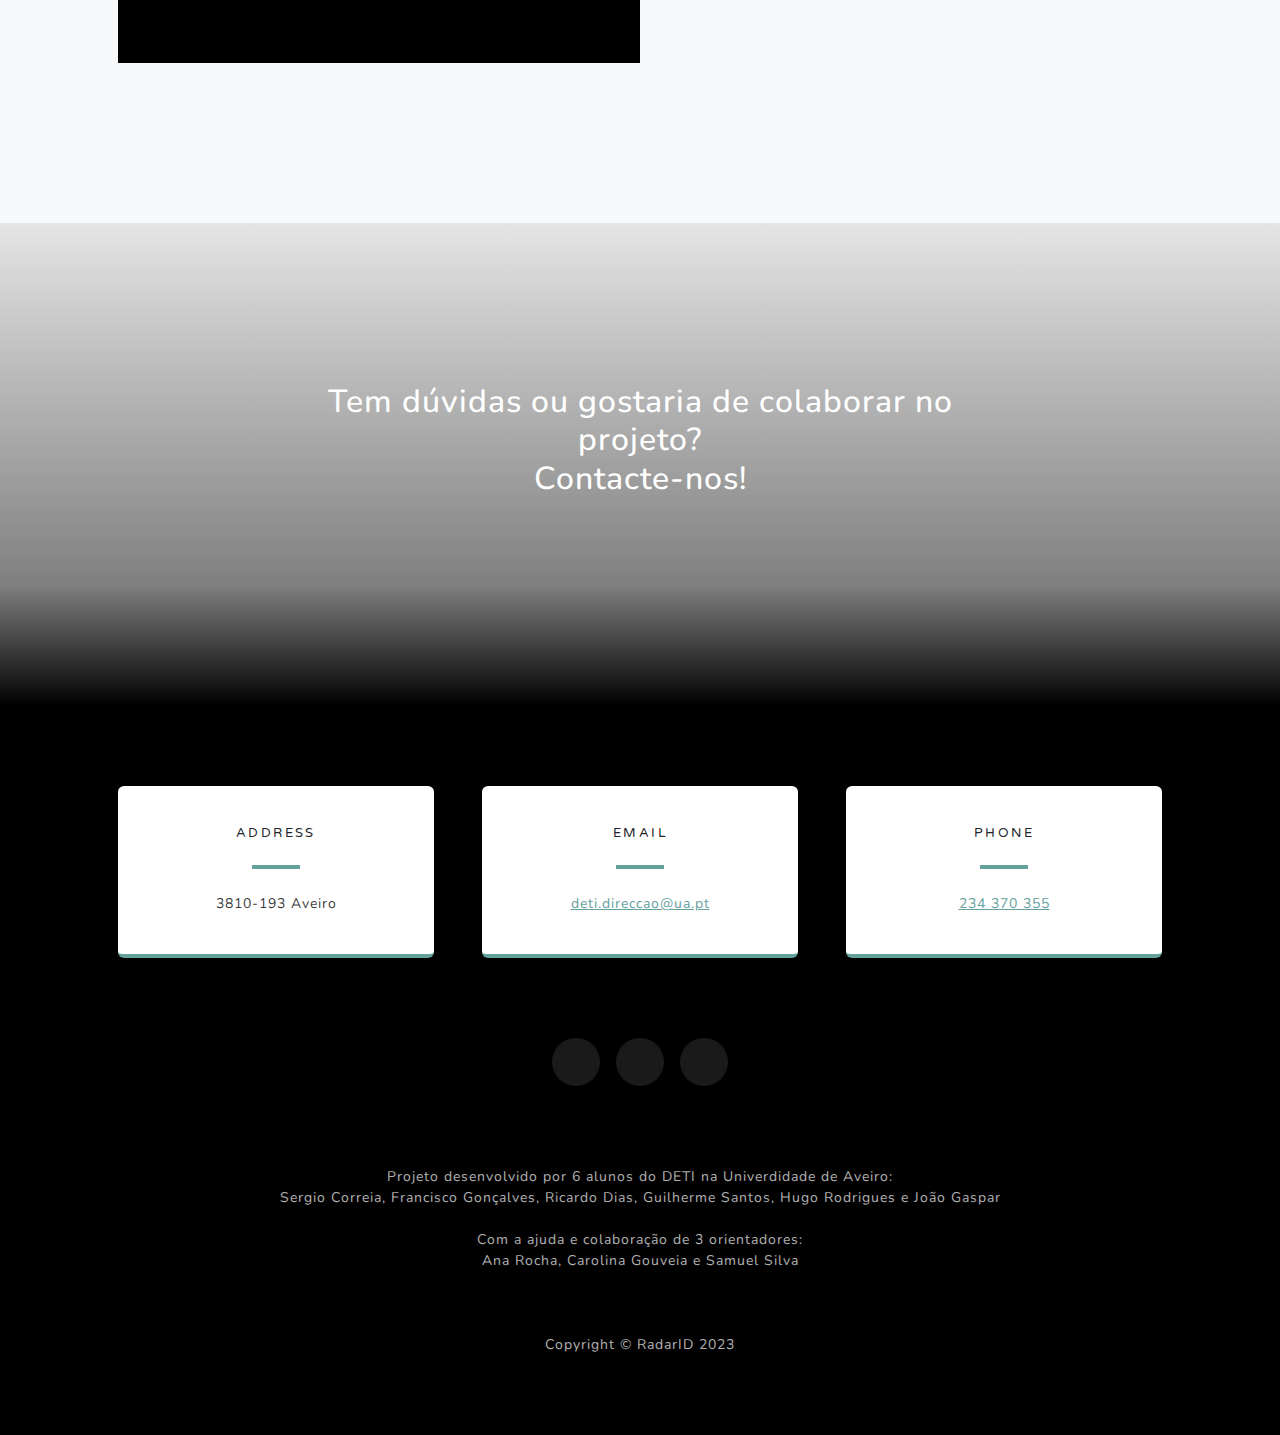
==== commit c3b3b3a4: "quase feito (em principio)" ====
--- a/index.html
+++ b/index.html
@@ -19,7 +19,7 @@
         <!-- Navigation-->
         <nav class="navbar navbar-expand-lg navbar-light fixed-top" id="mainNav">
             <div class="container px-4 px-lg-5">
-                <a class="navbar-brand" href="#page-top">RadarID</a>
+                <a class="navbar-brand" href="#page-top" >RadarID</a>
                 <button class="navbar-toggler navbar-toggler-right" type="button" data-bs-toggle="collapse" data-bs-target="#navbarResponsive" aria-controls="navbarResponsive" aria-expanded="false" aria-label="Toggle navigation">
                     Menu
                     <i class="fas fa-bars"></i>
@@ -28,7 +28,7 @@
                     <ul class="navbar-nav ms-auto">
                         <li class="nav-item"><a class="nav-link" href="#introducao">Introdução</a></li>
                         <li class="nav-item"><a class="nav-link" href="#objetivo">Objetivos</a></li>
-                        <li class="nav-item"><a class="nav-link" href="#metodo">Métodos</a></li>
+                        <li class="nav-item"><a class="nav-link" href="#procedimento">Procedimento</a></li>
                         <li class="nav-item"><a class="nav-link" href="#resultado">Resultados</a></li>
                         <li class="nav-item"><a class="nav-link" href="#contact">Contactos</a></li>
                     </ul>
@@ -53,9 +53,9 @@
                 <div class="row gx-4 gx-lg-5 justify-content-center">
                     <div class="col-lg-8">
                         <h2 class="text-white mb-4">Introdução</h2>
-                        <p class="text-white-50">
-                            texto random
-                            <a href="link qualquer">link qualquer maybe</a>
+                        <p class="text-white">
+                            A preservação da privacidade em um mundo cada vez mais conectado e digital tornou-se uma das principais preocupações da sociedade contemporânea. À medida que os avanços tecnológicos permitem a coleta e o compartilhamento de dados pessoais de maneiras nunca antes imaginadas, surge a necessidade premente de encontrar soluções inovadoras que possam garantir a proteção dos indivíduos em um ambiente cada vez mais intrusivo. Nesse contexto, o reconhecimento de pessoas através da análise do gait radar, ou radar de movimento humano, emerge como uma abordagem revolucionária, prometendo preservar a privacidade enquanto atende a diversas necessidades de identificação.<br><br>A privacidade é um direito fundamental que deve ser salvaguardado em todos os aspectos da vida cotidiana. No entanto, as tecnologias tradicionais de reconhecimento facial e de impressão digital levantam preocupações significativas de invasão de privacidade, já que muitas vezes envolvem o armazenamento e o processamento de dados biométricos sensíveis. O uso excessivo dessas tecnologias por governos, empresas e outras entidades levanta questões sobre o potencial abuso e vigilância em massa. Além disso, há a preocupação com a possibilidade de que essas informações possam ser roubadas ou mal utilizadas, expondo os indivíduos a riscos significativos.<br><br>É nesse contexto que a abordagem do reconhecimento de pessoas por meio da análise do gait radar se destaca como uma alternativa altamente promissora. O gait radar é uma tecnologia que utiliza ondas de rádio para medir e analisar os padrões de movimento de uma pessoa. Ao contrário das tecnologias tradicionais, o gait radar não requer a captura de imagens faciais ou a coleta de impressões digitais. Em vez disso, ele se concentra na forma como uma pessoa se move, uma característica altamente única e pessoal.
+                            <a href="link qualquer"></a>
                         </p>
                     </div>
                 </div>
@@ -68,9 +68,17 @@
                 <div class="row gx-0 mb-4 mb-lg-5 align-items-center" >
                     <div class="col-lg-6"><img class="img-fluid" src="assets/img/human-identification-gait-radar-upscaled (5).png" alt="..." /></div>
                     <div class="col-xl-4 col-lg-5">
-                        <div class="featured-text text-center text-lg-left" id="objetivo">
+                        <div class="featured-text text-lg-left" style="font-weight: 400;" id="objetivo">
                             <h4>Objetivos</h4>
-                            <p class="text-black-50 mb-0">Como vamos fazer tudo i guess</p>
+                            <p class="text-black-50 mb-0"><br>&nbsp;&nbsp;&nbsp;&nbsp; Alguns dos objetivos principais deste projeto são:<br><br>
+
+                                &nbsp;&nbsp;&nbsp;-Preservar a Privacidade: Um dos principais objetivos é preservar a privacidade dos indivíduos. Isso será alcançado através da coleta de informações de identificação baseadas no movimento natural de uma pessoa, eliminando a necessidade de capturar imagens faciais ou dados biométricos sensíveis. Dessa forma, os cidadãos podem se sentir mais seguros e protegidos contra a vigilância excessiva.<br><br>
+                                
+                                &nbsp;&nbsp;&nbsp; -Desenvolver uma Tecnologia Precisa e Robusta: O projeto visa tentar aprimorar a precisão e a robustez da tecnologia de gait radar. Isso inclui o desenvolvimento de algoritmos avançados para identificação de indivíduos com base em padrões de movimento, bem como a melhoria da capacidade de operação em diversas condições, como ambientes externos e condições climáticas adversas.<br><br>
+                                
+                                &nbsp;&nbsp;&nbsp;-Aplicar em Diversos Contextos: Outro objetivo crucial é explorar uma ampla variedade de aplicações para a tecnologia. Isso pode incluir sistemas de segurança em espaços públicos, autenticação em dispositivos pessoais, monitoramento de saúde e até mesmo aplicações na indústria de entretenimento e esportes.<br><br>
+
+                                &nbsp;&nbsp;&nbsp;-Monitorar e Avaliar o Impacto: Ao longo do projeto, serão realizadas reflexões contínuas sobre o impacto da tecnologia na sociedade, levando em consideração preocupações éticas, sociais e legais. Isso permite ajustar e melhorar a tecnologia de acordo com as necessidades e preocupações em constante evolução.</p>
                         </div>
                     </div>
                 </div>
@@ -78,25 +86,26 @@
                 <div class="row gx-0 mb-5 mb-lg-0 justify-content-center">
                     <div class="col-lg-6"><img class="img-fluid" src="assets/img/radar-human-identification (3).png" alt="..." /></div>
                     <div class="col-lg-6">
-                        <div class="bg-black text-center h-100 project">
+                        <div class="bg-black h-100 project">
                             <div class="d-flex h-100">
-                                <div class="project-text w-100 my-auto text-center text-lg-left" id="resultados">
-                                    <h4 class="text-white">Métodos</h4>
-                                    <p class="mb-0 text-white-50">dados e tals Somos um grupo de estudantes do DETI na universidade de aveiro constituido por 6 elementosSomos um grupo de estudantes do DETI na universidade de aveiro constituido por 6 elementosSomos um grupo de estudantes do DETI na universidade de aveiro constituido por 6 elementosSomos um grupo de estudantes do DETI na universidade de aveiro constituido por 6 elementosSomos um grupo de estudantes do DETI na universidade de aveiro constituido por 6 elementosSomos um grupo de estudantes do DETI na universidade de aveiro constituido por 6 elementosSomos um grupo de estudantes do DETI na universidade de aveiro constituido por 6 elementosSomos um grupo de estudantes do DETI na universidade de aveiro constituido por 6 elementosSomos um grupo de estudantes do DETI na universidade de aveiro constituido por 6 elementosSomos um grupo de estudantes do DETI na universidade de aveiro constituido por 6 elementosSomos um grupo de estudantes do DETI na universidade de aveiro constituido por 6 elementosSomos um grupo de estudantes do DETI na universidade de aveiro constituido por 6 elementosSomos um grupo de estudantes do DETI na universidade de aveiro constituido por 6 elementosSomos um grupo de estudantes do DETI na universidade de aveiro constituido por 6 elementosSomos um grupo de estudantes do DETI na universidade de aveiro constituido por 6 elementosSomos um grupo de estudantes do DETI na universidade de aveiro constituido por 6 elementosSomos um grupo de estudantes do DETI na universidade de aveiro constituido por 6 elementosSomos um grupo de estudantes do DETI na universidade de aveiro constituido por 6 elementos</p>
+                                <div class="project-text w-100 my-auto text-lg-left" id="procedimento">
+                                    <h4 class="text-white">Procedimento</h4>
+                                    <p class="mb-0 text-white-50"> &nbsp;&nbsp;&nbsp;&nbsp;O procedimento engloba desde a definição de objetivos até a implementação prática. A seguir referimos algumas partes que consideramos importantes do procedimento:<br><br>   &nbsp;&nbsp;&nbsp; -Metodologia:quando for decidido escreve se<br><br>   &nbsp;&nbsp;&nbsp; -Seleção de equipamentos e sensores:outra vez<br><br> &nbsp;&nbsp;&nbsp;  -Coleta de dados: Realizar recolhas de dados através dos equipamentos selecionados<br><br>   &nbsp;&nbsp;&nbsp;-Pré-processamento de Dados: Realizar filtragens e correções de disturções dos sinais recolhidos<br><br>    &nbsp;&nbsp;&nbsp;-Análise de movimentos: Utilizar algoritmos de Machine Learning para extrair e comparar as características presentes nos dados obtidos<br><br>   &nbsp;&nbsp;&nbsp; -Validação e testes: Realizar vários testes em ambientes diferentes para perceber como o equipamento se comporta</p>
                                 </div>
                             </div>
                         </div>
                     </div>
                 </div>
+                <br><br><br>
                 <!-- Project Two Row-->
                 <div class="row gx-0 justify-content-center">
                     <div class="col-lg-6"><img class="img-fluid" src="assets/img/human-identification-gait-radar-upscaled (1).png" alt="..." /></div>
                     <div class="col-lg-6 order-lg-first">
-                        <div class="bg-black text-center h-100 project">
+                        <div class="bg-black h-100 project">
                             <div class="d-flex h-100">
-                                <div class="project-text w-100 my-auto text-center text-lg-right" id="about">
+                                <div class="project-text w-100 my-auto text-lg-right" id="resultado">
                                     <h4 class="text-white">Resultados</h4>
-                                    <p class="mb-0 text-white-50">Somos um grupo de estudantes do DETI na universidade de aveiro constituido por 6 elementos</p>
+                                    <p class="mb-0 text-white-50">&nbsp;&nbsp;&nbsp;&nbsp;O projeto tem como objetivo atender às necessidades contemporâneas relacionadas à privacidade e à identificação de maneira eficaz e inovadora. Os principais resultados esperados deste projeto incluem um avanço significativo na identificação biométrica, proporcionando uma alternativa sólida e menos intrusiva às tecnologias tradicionais de reconhecimento facial e impressão digital.<br><br>&nbsp;&nbsp;&nbsp;&nbsp;Uma ênfase crucial é a proteção da privacidade dos indivíduos. Isso será alcançado eliminando a necessidade de coletar e armazenar dados pessoais sensíveis, como imagens faciais ou impressões digitais. A tecnologia desenvolvida será aplicável em diversos cenários, desde sistemas de segurança até autenticação de dispositivos pessoais e monitoramento de saúde.<br><br>&nbsp;&nbsp;&nbsp;&nbsp;Em última análise, o projeto visa contribuir para a segurança pública, oferecendo uma solução de identificação mais segura e menos invasiva que pode ser utilizada em uma ampla variedade de cenários de aplicação, abrindo caminho para um futuro em que a privacidade e a segurança possam coexistir harmoniosamente.</p>
                                 </div>
                             </div>
                         </div>
@@ -110,7 +119,7 @@
                 <div class="row gx-4 gx-lg-5">
                     <div class="col-md-10 col-lg-8 mx-auto text-center" id="contact">
                         <i class="far fa-paper-plane fa-2x mb-2 text-white"></i>
-                        <h2 class="text-white mb-5">Contacte-nos!</h2>
+                        <h2 class="text-white mb-5">Tem dúvidas ou gostaria de colaborar no projeto?<br>Contacte-nos!</h2>
                         <!-- * * * * * * * * * * * * * * *-->
                         <!-- * * SB Forms Contact Form * *-->
                         <!-- * * * * * * * * * * * * * * *-->
@@ -118,29 +127,7 @@
                         <!-- To make this form functional, sign up at-->
                         <!-- https://startbootstrap.com/solution/contact-forms-->
                         <!-- to get an API token!-->
-                        <form class="form-signup" id="contactForm" data-sb-form-api-token="API_TOKEN">
-                            <!-- Email address input-->
-                            <div class="row input-group-newsletter">
-                                <div class="col"><input class="form-control" id="emailAddress" type="email" placeholder="Enter email address..." aria-label="Enter email address..." data-sb-validations="required,email" /></div>
-                                <div class="col-auto"><button class="btn btn-primary disabled" id="submitButton" type="submit">Notify Me!</button></div>
-                            </div>
-                            <div class="invalid-feedback mt-2" data-sb-feedback="emailAddress:required">An email is required.</div>
-                            <div class="invalid-feedback mt-2" data-sb-feedback="emailAddress:email">Email is not valid.</div>
-                            <!-- Submit success message-->
-                            <!---->
-                            <!-- This is what your users will see when the form-->
-                            <!-- has successfully submitted-->
-                            <div class="d-none" id="submitSuccessMessage">
-                                <div class="text-center mb-3 mt-2 text-white">
-                                    <div class="fw-bolder">Submission successful!</div>
-                                </div>
-                            </div>
-                            <!-- Submit error message-->
-                            <!---->
-                            <!-- This is what your users will see when there is-->
-                            <!-- an error submitting the form-->
-                            <div class="d-none" id="submitErrorMessage"><div class="text-center text-danger mb-3 mt-2">Error sending message!</div></div>
-                        </form>
+                       
                     </div>
                 </div>
             </div>
@@ -182,14 +169,14 @@
                     </div>
                 </div>
                 <div class="social d-flex justify-content-center">
-                    <a class="mx-2" href="#https://www.instagram.com/neect/"><i class="fab fa-instagram"></i></a>
-                    <a class="mx-2" href="#https://www.facebook.com/neect/"><i class="fab fa-facebook-f"></i></a>
-                    <a class="mx-2" href="#"><i class="fab fa-github"></i></a>
+                    <a class="mx-2" href="https://www.instagram.com/neect/"><i class="fab fa-instagram"></i></a>
+                    <a class="mx-2" href="https://www.facebook.com/neect/"><i class="fab fa-facebook-f"></i></a>
+                    <a class="mx-2" href="https://twitter.com/neect_aauav"><i class="fab fa-twitter"></i></a>
                 </div>
             </div>
         </section>
         <!-- Footer-->
-        <footer class="footer bg-black small text-center text-white-50"><div class="container px-4 px-lg-5">Projeto desenvolvido por 6 alunos do DETI na Univerdidade de Aveiro:<br>Sergio Correia, Francisco Gonçalves, Ricardo Dias, Guilherme Santos, Hugo Rodrigues e João Gaspar<br><br><br><br>Copyright &copy; RadarID 2023</div></footer>
+        <footer class="footer bg-black small text-center text-white-50"><div class="container px-4 px-lg-5">Projeto desenvolvido por 6 alunos do DETI na Univerdidade de Aveiro:<br>Sergio Correia, Francisco Gonçalves, Ricardo Dias, Guilherme Santos, Hugo Rodrigues e João Gaspar<br><br>Com a ajuda e colaboração de 3 orientadores:<br>Ana Rocha, Carolina Gouveia e Samuel Silva<br><br><br><br>Copyright &copy; RadarID 2023</div></footer>
         <!-- Bootstrap core JS-->
         <script src="https://cdn.jsdelivr.net/npm/bootstrap@5.2.3/dist/js/bootstrap.bundle.min.js"></script>
         <!-- Core theme JS-->
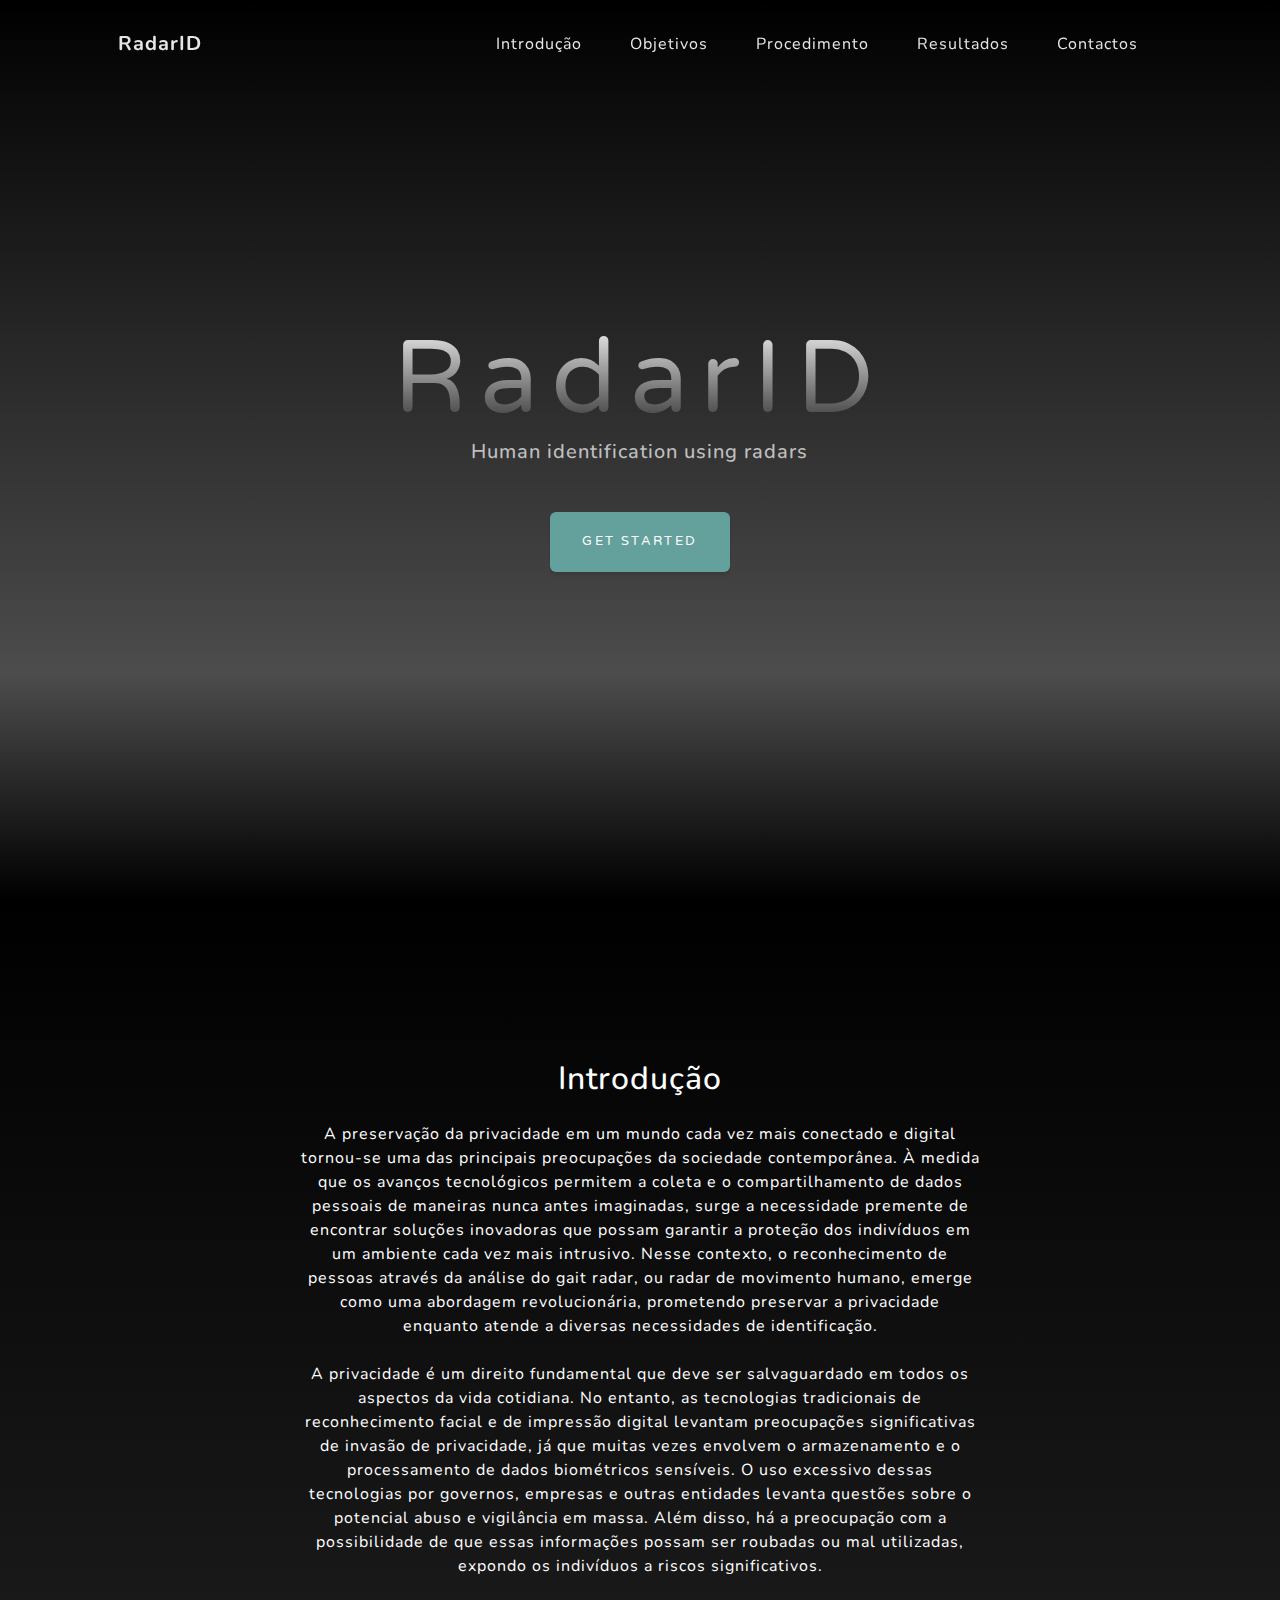
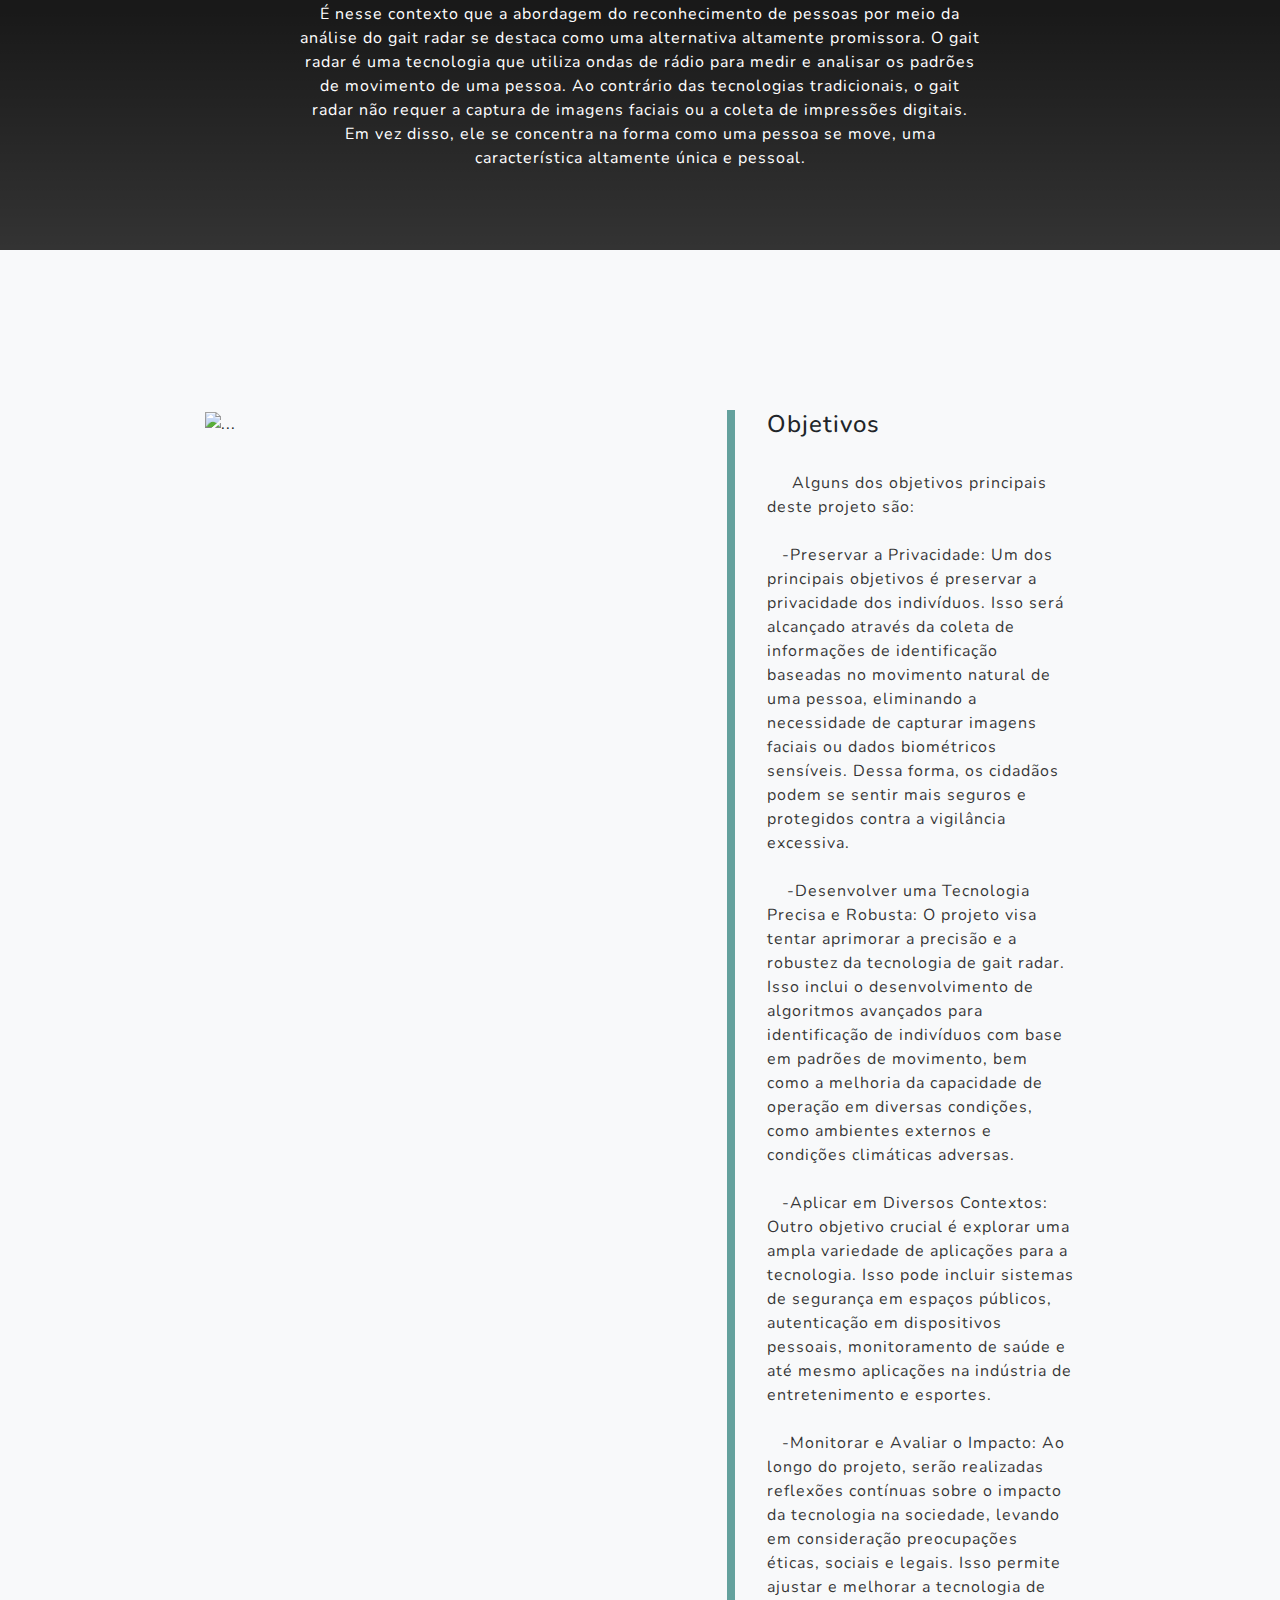
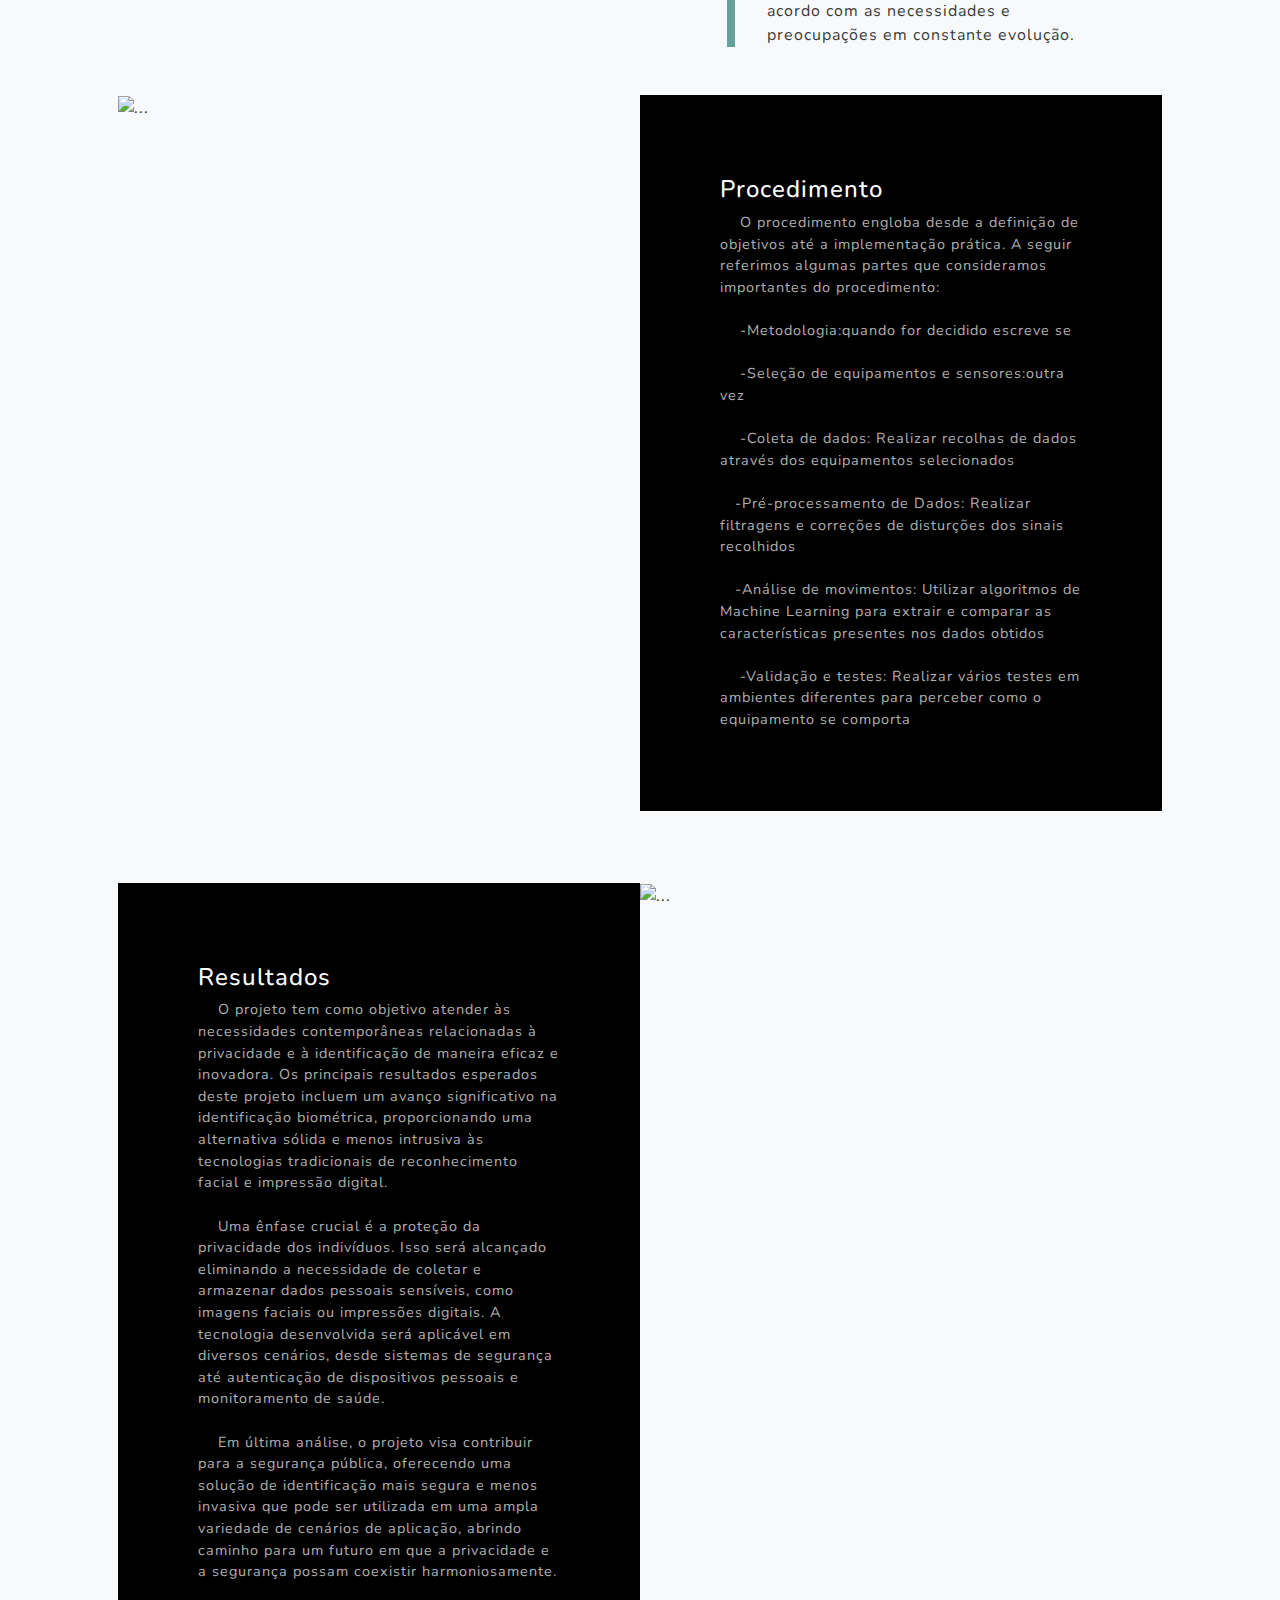
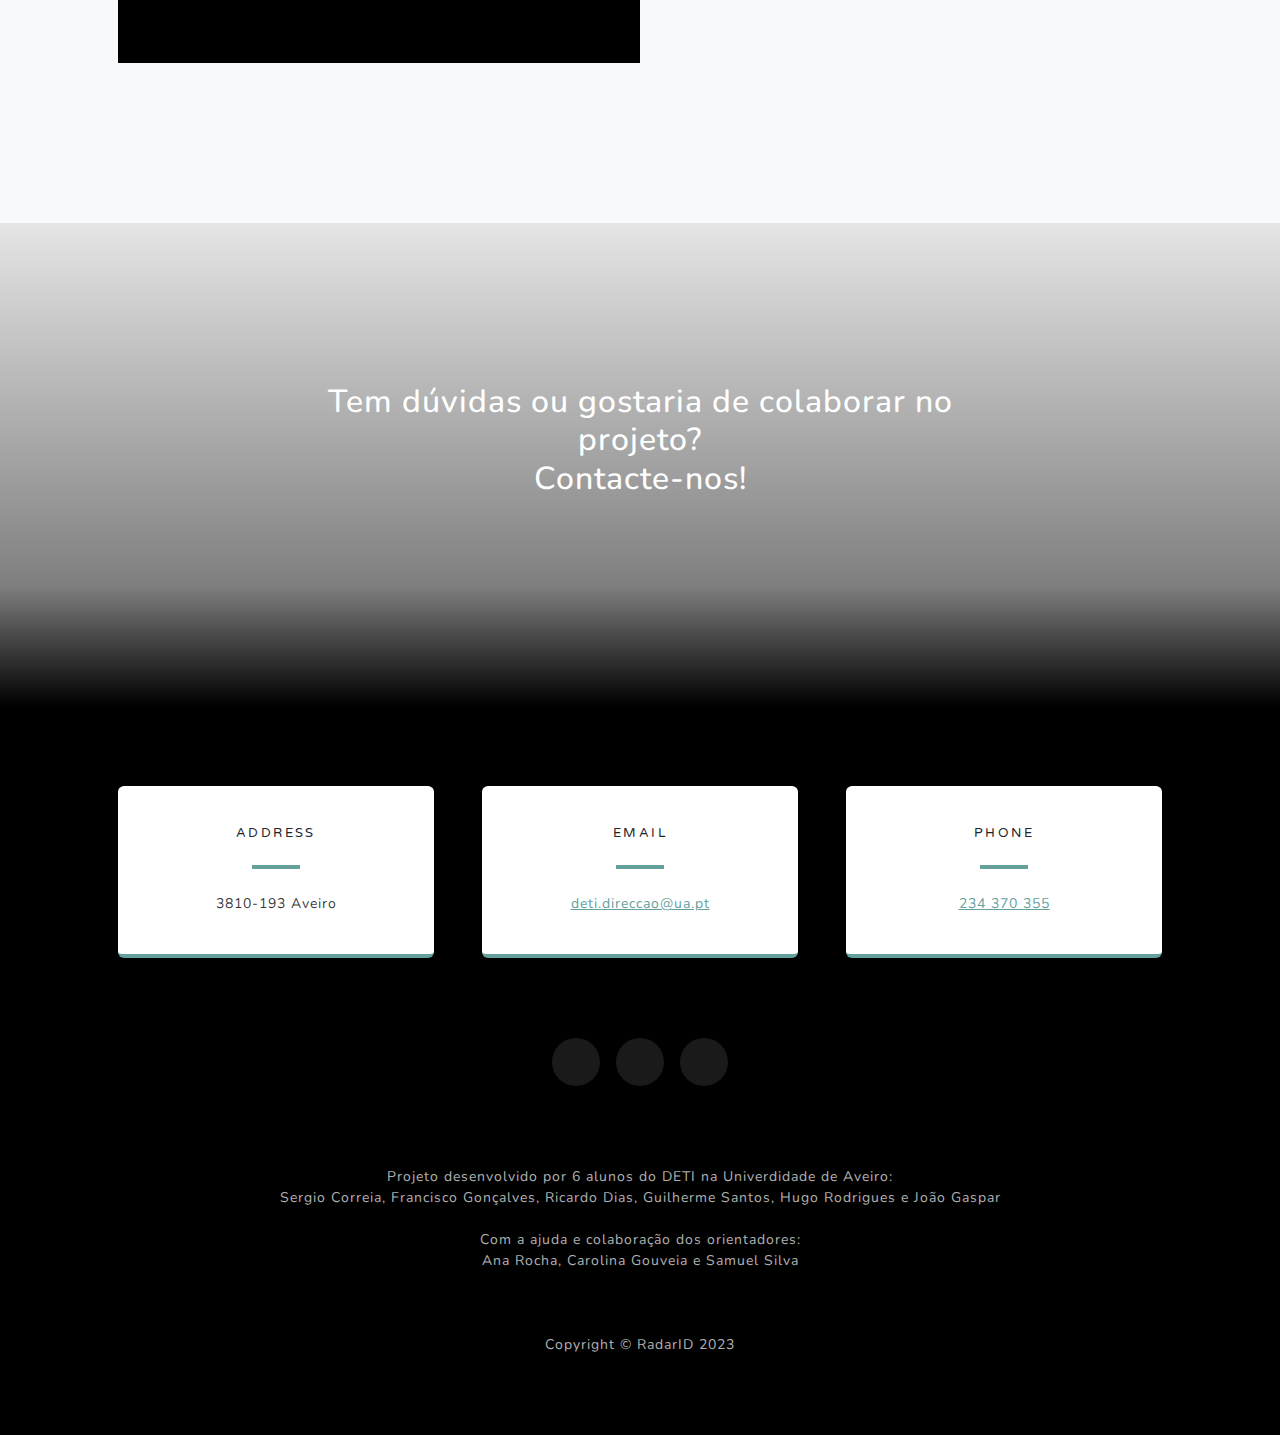
==== commit fa06f8e9: "pequenas mudanças" ====
--- a/index.html
+++ b/index.html
@@ -65,7 +65,7 @@
         <section class="projects-section bg-light" >
             <div class="container px-4 px-lg-5">
                 <!-- Featured Project Row-->
-                <div class="row gx-0 mb-4 mb-lg-5 align-items-center" >
+                <div class="row gx-0 mb-5 mb-lg-5 justify-content-center" >
                     <div class="col-lg-6"><img class="img-fluid" src="assets/img/human-identification-gait-radar-upscaled (5).png" alt="..." /></div>
                     <div class="col-xl-4 col-lg-5">
                         <div class="featured-text text-lg-left" style="font-weight: 400;" id="objetivo">
@@ -176,7 +176,7 @@
             </div>
         </section>
         <!-- Footer-->
-        <footer class="footer bg-black small text-center text-white-50"><div class="container px-4 px-lg-5">Projeto desenvolvido por 6 alunos do DETI na Univerdidade de Aveiro:<br>Sergio Correia, Francisco Gonçalves, Ricardo Dias, Guilherme Santos, Hugo Rodrigues e João Gaspar<br><br>Com a ajuda e colaboração de 3 orientadores:<br>Ana Rocha, Carolina Gouveia e Samuel Silva<br><br><br><br>Copyright &copy; RadarID 2023</div></footer>
+        <footer class="footer bg-black small text-center text-white-50"><div class="container px-4 px-lg-5">Projeto desenvolvido por 6 alunos do DETI na Univerdidade de Aveiro:<br>Sergio Correia, Francisco Gonçalves, Ricardo Dias, Guilherme Santos, Hugo Rodrigues e João Gaspar<br><br>Com a ajuda e colaboração dos orientadores:<br>Ana Rocha, Carolina Gouveia e Samuel Silva<br><br><br><br>Copyright &copy; RadarID 2023</div></footer>
         <!-- Bootstrap core JS-->
         <script src="https://cdn.jsdelivr.net/npm/bootstrap@5.2.3/dist/js/bootstrap.bundle.min.js"></script>
         <!-- Core theme JS-->
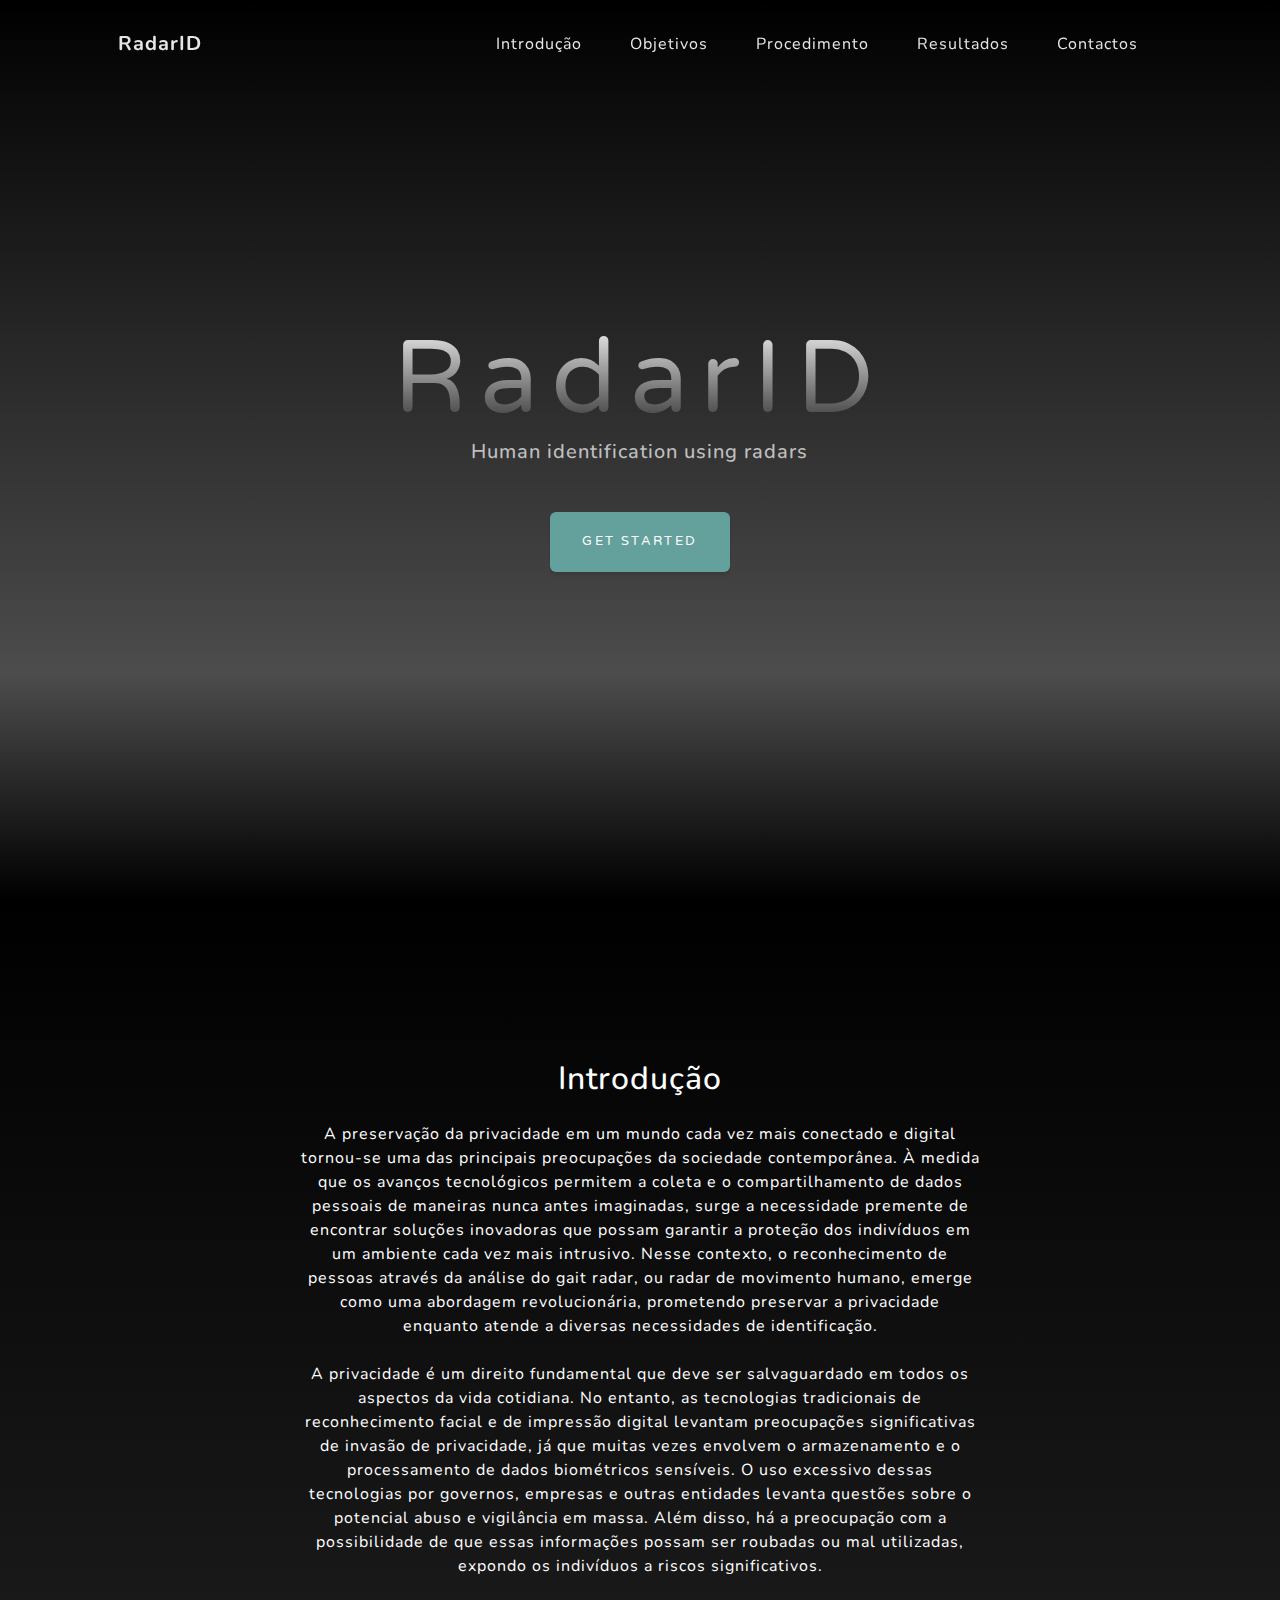
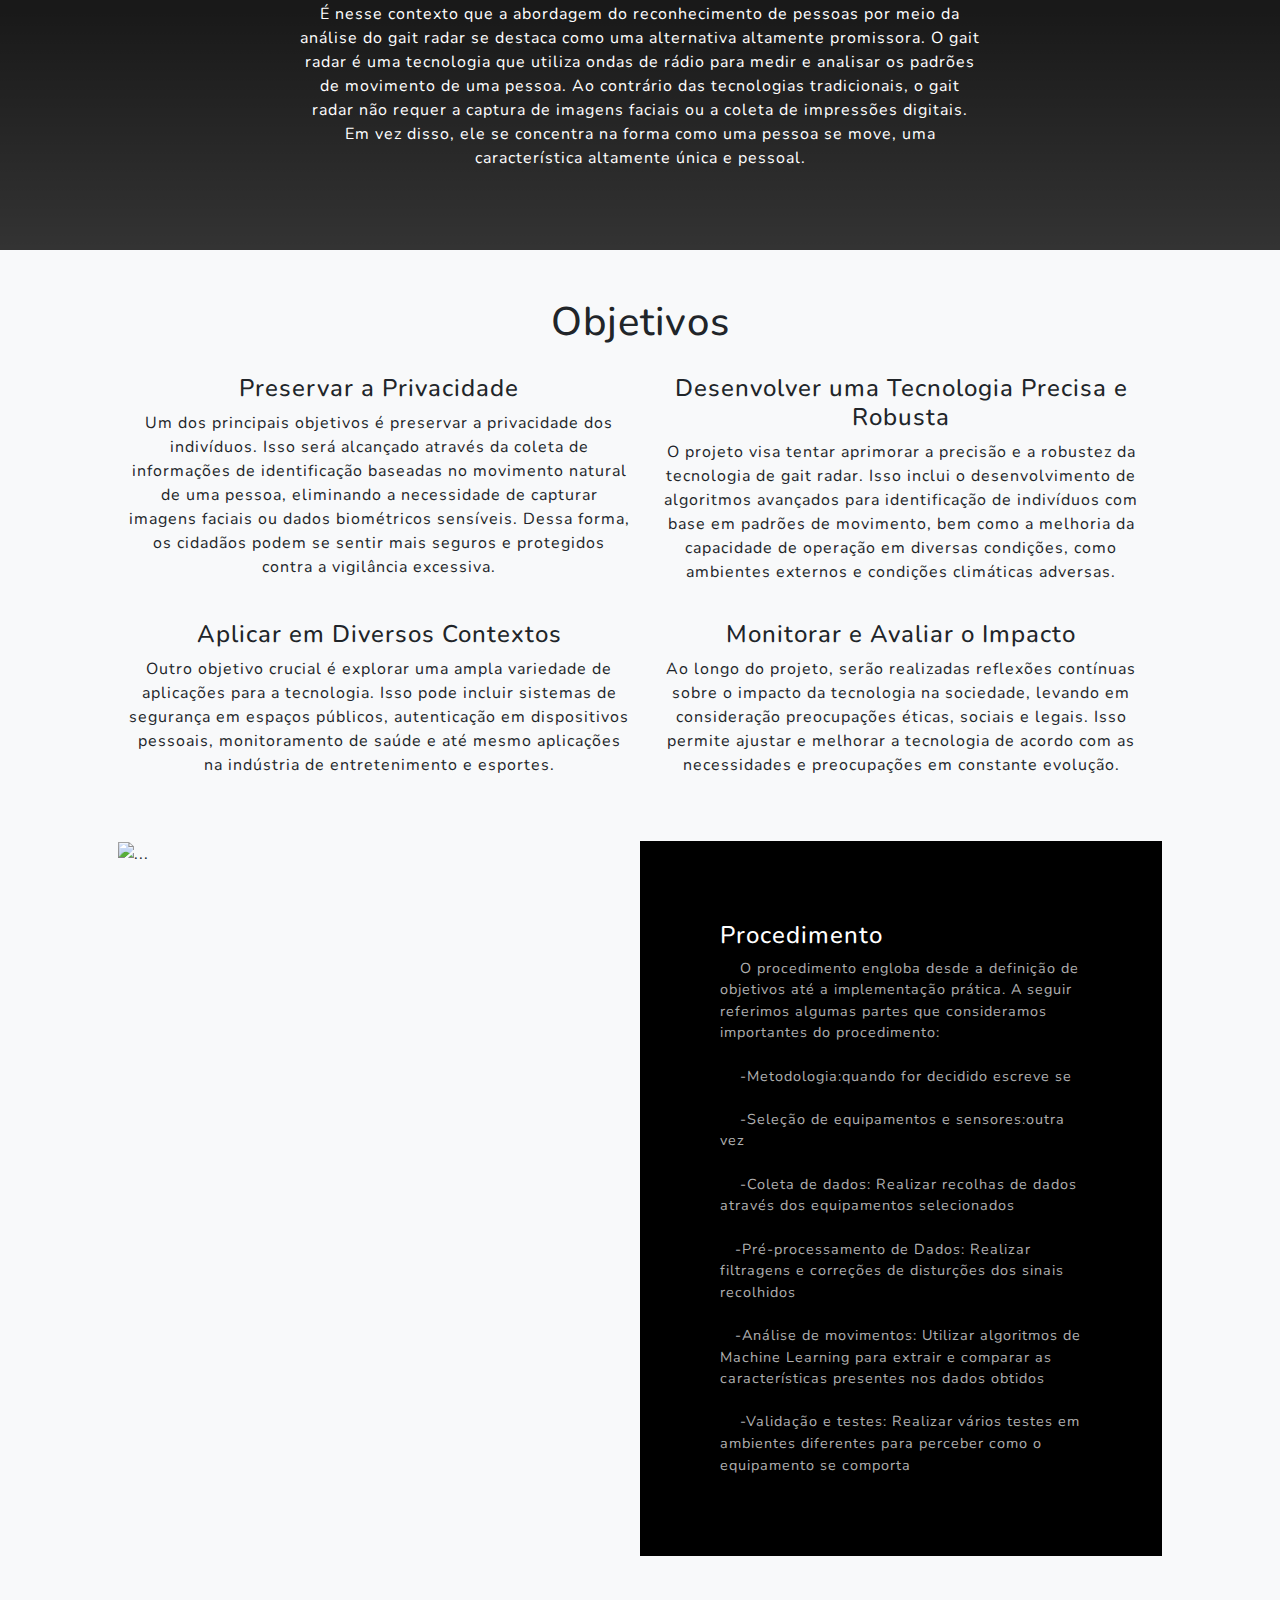
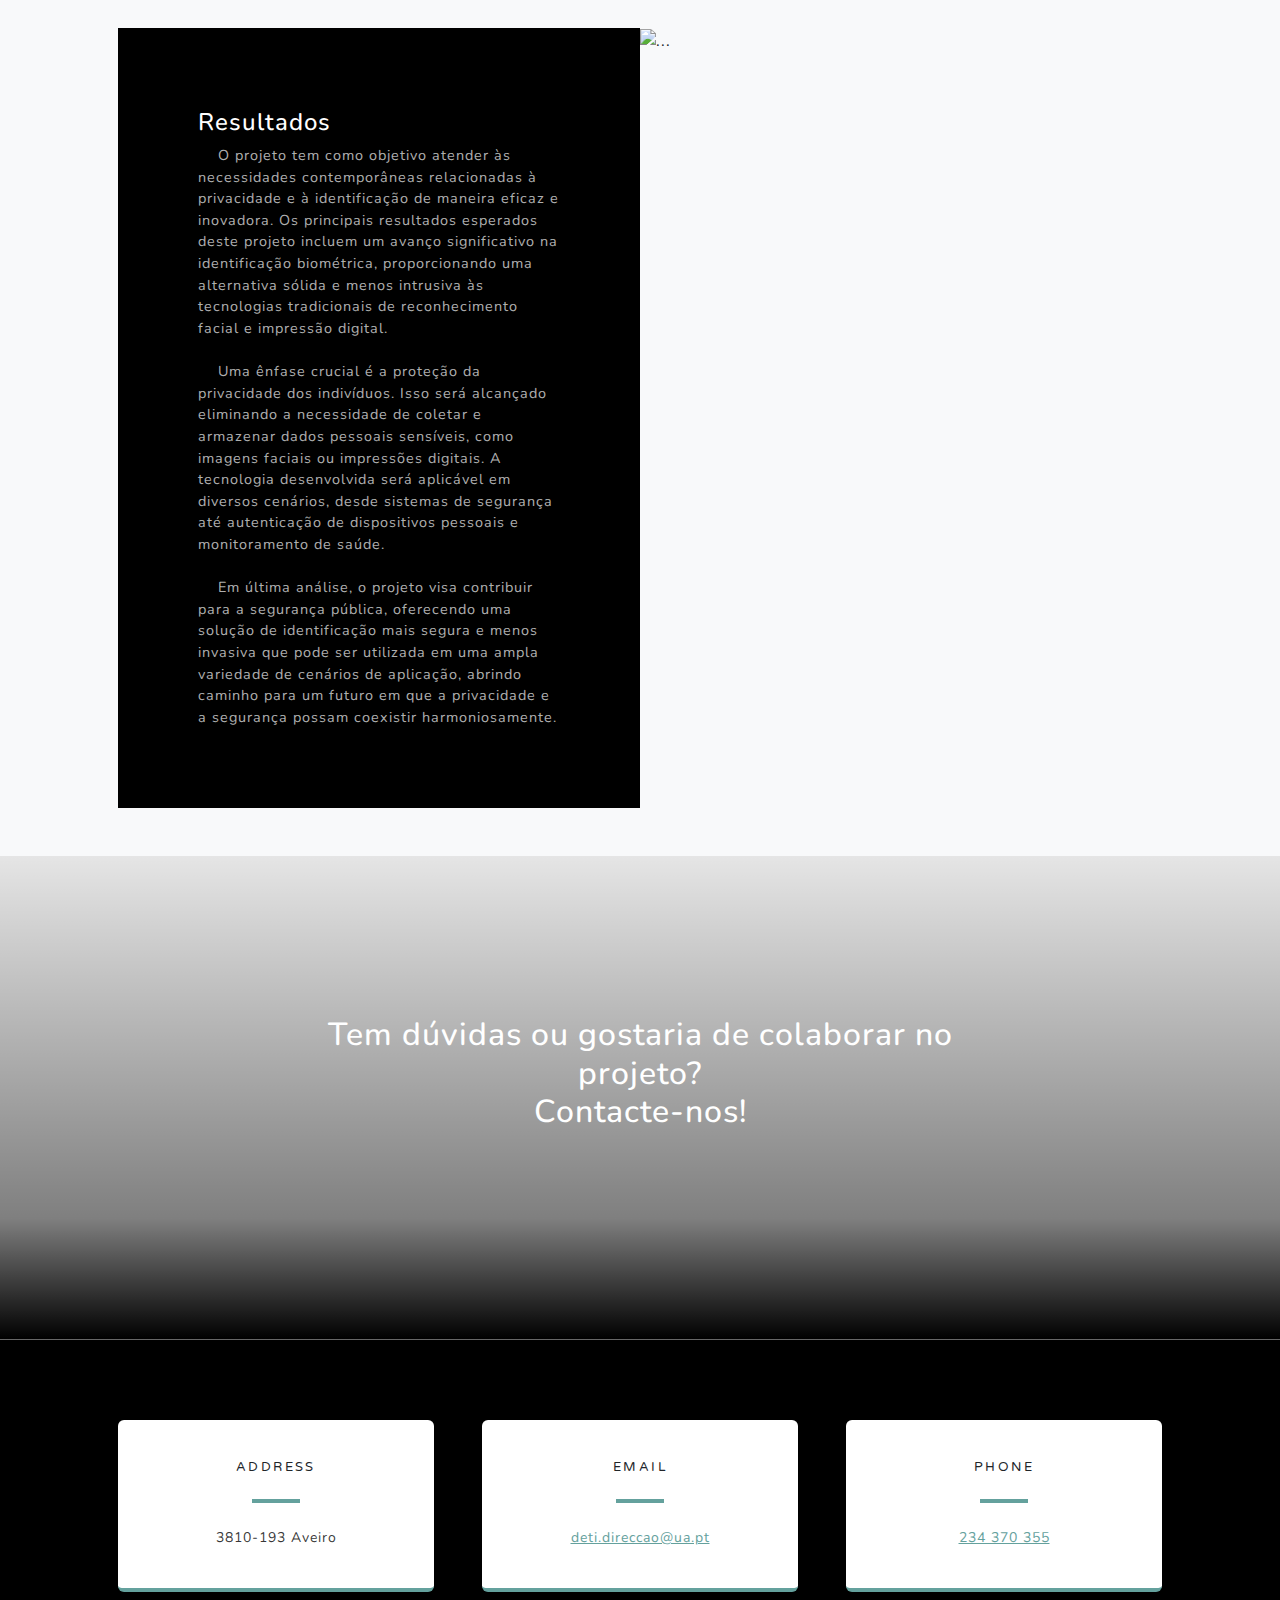
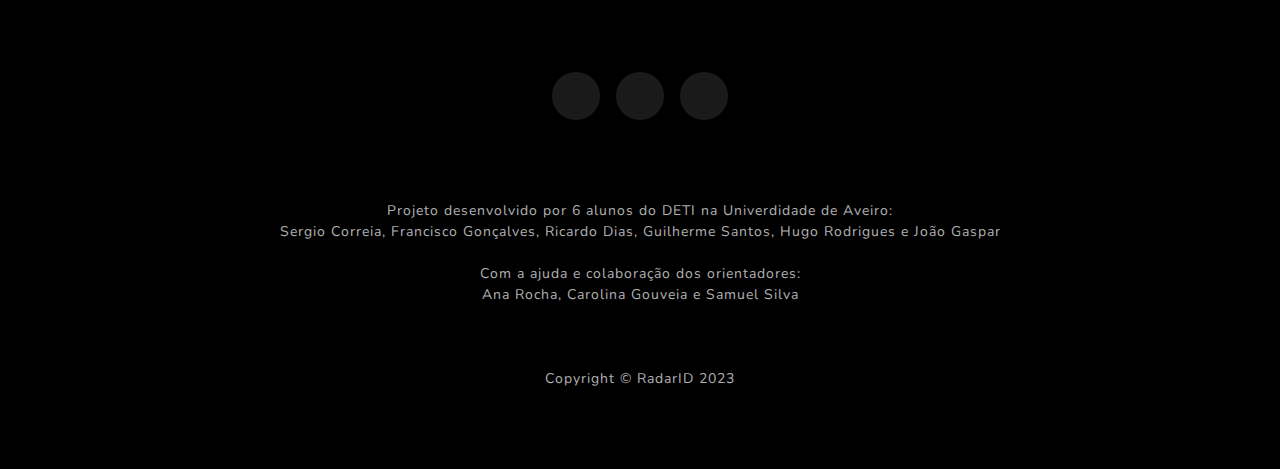
==== commit 025ff23d: "objectives updated" ====
--- a/index.html
+++ b/index.html
@@ -65,23 +65,32 @@
         <section class="projects-section bg-light" >
             <div class="container px-4 px-lg-5">
                 <!-- Featured Project Row-->
-                <div class="row gx-0 mb-5 mb-lg-5 justify-content-center" >
-                    <div class="col-lg-6"><img class="img-fluid" src="assets/img/human-identification-gait-radar-upscaled (5).png" alt="..." /></div>
-                    <div class="col-xl-4 col-lg-5">
-                        <div class="featured-text text-lg-left" style="font-weight: 400;" id="objetivo">
-                            <h4>Objetivos</h4>
-                            <p class="text-black-50 mb-0"><br>&nbsp;&nbsp;&nbsp;&nbsp; Alguns dos objetivos principais deste projeto são:<br><br>
-
-                                &nbsp;&nbsp;&nbsp;-Preservar a Privacidade: Um dos principais objetivos é preservar a privacidade dos indivíduos. Isso será alcançado através da coleta de informações de identificação baseadas no movimento natural de uma pessoa, eliminando a necessidade de capturar imagens faciais ou dados biométricos sensíveis. Dessa forma, os cidadãos podem se sentir mais seguros e protegidos contra a vigilância excessiva.<br><br>
-                                
-                                &nbsp;&nbsp;&nbsp; -Desenvolver uma Tecnologia Precisa e Robusta: O projeto visa tentar aprimorar a precisão e a robustez da tecnologia de gait radar. Isso inclui o desenvolvimento de algoritmos avançados para identificação de indivíduos com base em padrões de movimento, bem como a melhoria da capacidade de operação em diversas condições, como ambientes externos e condições climáticas adversas.<br><br>
-                                
-                                &nbsp;&nbsp;&nbsp;-Aplicar em Diversos Contextos: Outro objetivo crucial é explorar uma ampla variedade de aplicações para a tecnologia. Isso pode incluir sistemas de segurança em espaços públicos, autenticação em dispositivos pessoais, monitoramento de saúde e até mesmo aplicações na indústria de entretenimento e esportes.<br><br>
-
-                                &nbsp;&nbsp;&nbsp;-Monitorar e Avaliar o Impacto: Ao longo do projeto, serão realizadas reflexões contínuas sobre o impacto da tecnologia na sociedade, levando em consideração preocupações éticas, sociais e legais. Isso permite ajustar e melhorar a tecnologia de acordo com as necessidades e preocupações em constante evolução.</p>
-                        </div>
-                    </div>
-                </div>
+                <center><div class="row gx-0 mb-5 mb-lg-5 justify-content-center" >
+                       
+                            <h1>Objetivos</h1>
+                            <br>
+                            <div class="apart_square">
+                                <i class="fa-solid fa-lock fa-2xl"></i>
+                                <h4>Preservar a Privacidade</h4>
+                                <p>Um dos principais objetivos é preservar a privacidade dos indivíduos. Isso será alcançado através da coleta de informações de identificação baseadas no movimento natural de uma pessoa, eliminando a necessidade de capturar imagens faciais ou dados biométricos sensíveis. Dessa forma, os cidadãos podem se sentir mais seguros e protegidos contra a vigilância excessiva.</p>
+                            </div>
+                            <div class="apart_square">
+                                <i class="fa-solid fa-gear fa-2xl"></i>
+                                <h4>Desenvolver uma Tecnologia Precisa e Robusta</h4>
+                                <p>O projeto visa tentar aprimorar a precisão e a robustez da tecnologia de gait radar. Isso inclui o desenvolvimento de algoritmos avançados para identificação de indivíduos com base em padrões de movimento, bem como a melhoria da capacidade de operação em diversas condições, como ambientes externos e condições climáticas adversas.</p>
+                            </div>
+                            <div class="apart_square">
+                                <i class="fa-solid fa-hand fa-2xl"></i>
+                                <h4>Aplicar em Diversos Contextos</h4>
+                                <p>Outro objetivo crucial é explorar uma ampla variedade de aplicações para a tecnologia. Isso pode incluir sistemas de segurança em espaços públicos, autenticação em dispositivos pessoais, monitoramento de saúde e até mesmo aplicações na indústria de entretenimento e esportes.</p>
+                            </div>
+                            <div class="apart_square">
+                                <i class="fa-solid fa-desktop fa-2xl"></i>
+                                <h4>Monitorar e Avaliar o Impacto</h4>
+                                <p>Ao longo do projeto, serão realizadas reflexões contínuas sobre o impacto da tecnologia na sociedade, levando em consideração preocupações éticas, sociais e legais. Isso permite ajustar e melhorar a tecnologia de acordo com as necessidades e preocupações em constante evolução.</p>
+                            </div>
+                            
+                </div></center>
                 <!-- Project One Row-->
                 <div class="row gx-0 mb-5 mb-lg-0 justify-content-center">
                     <div class="col-lg-6"><img class="img-fluid" src="assets/img/radar-human-identification (3).png" alt="..." /></div>
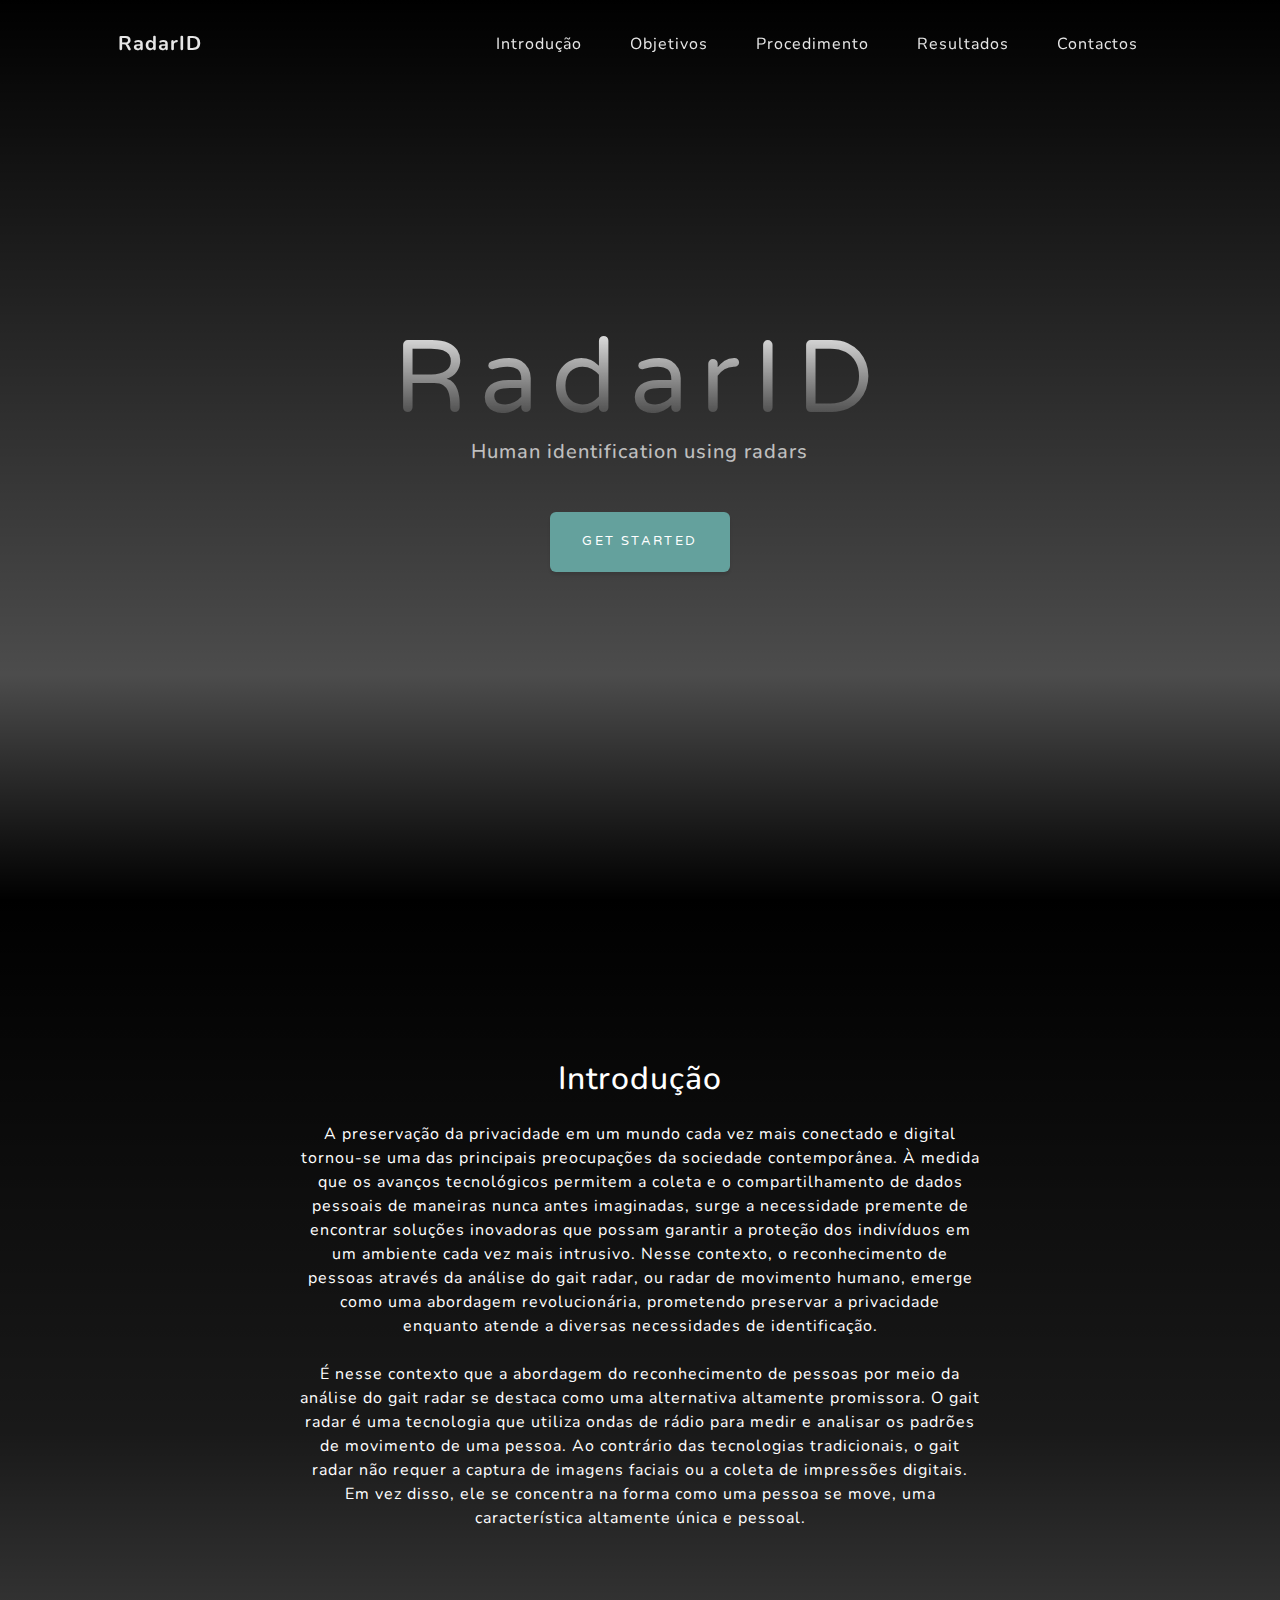
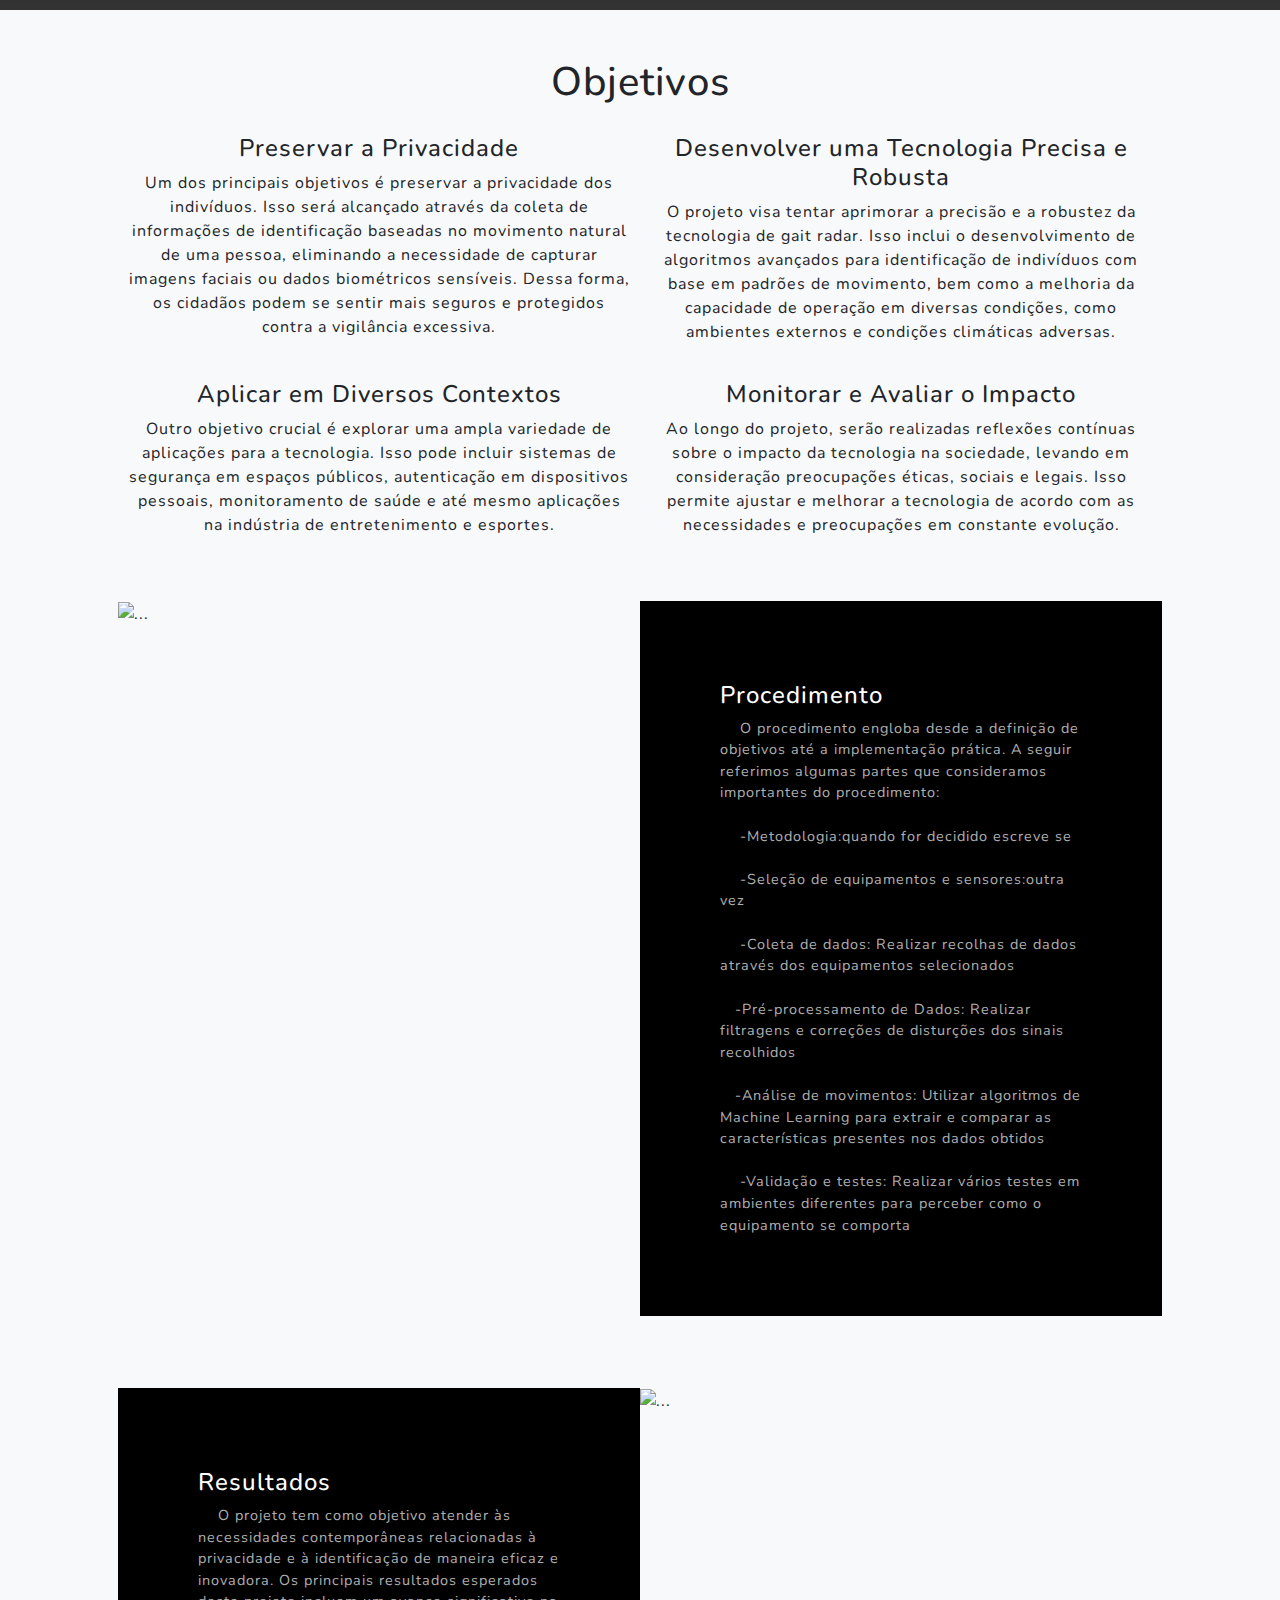
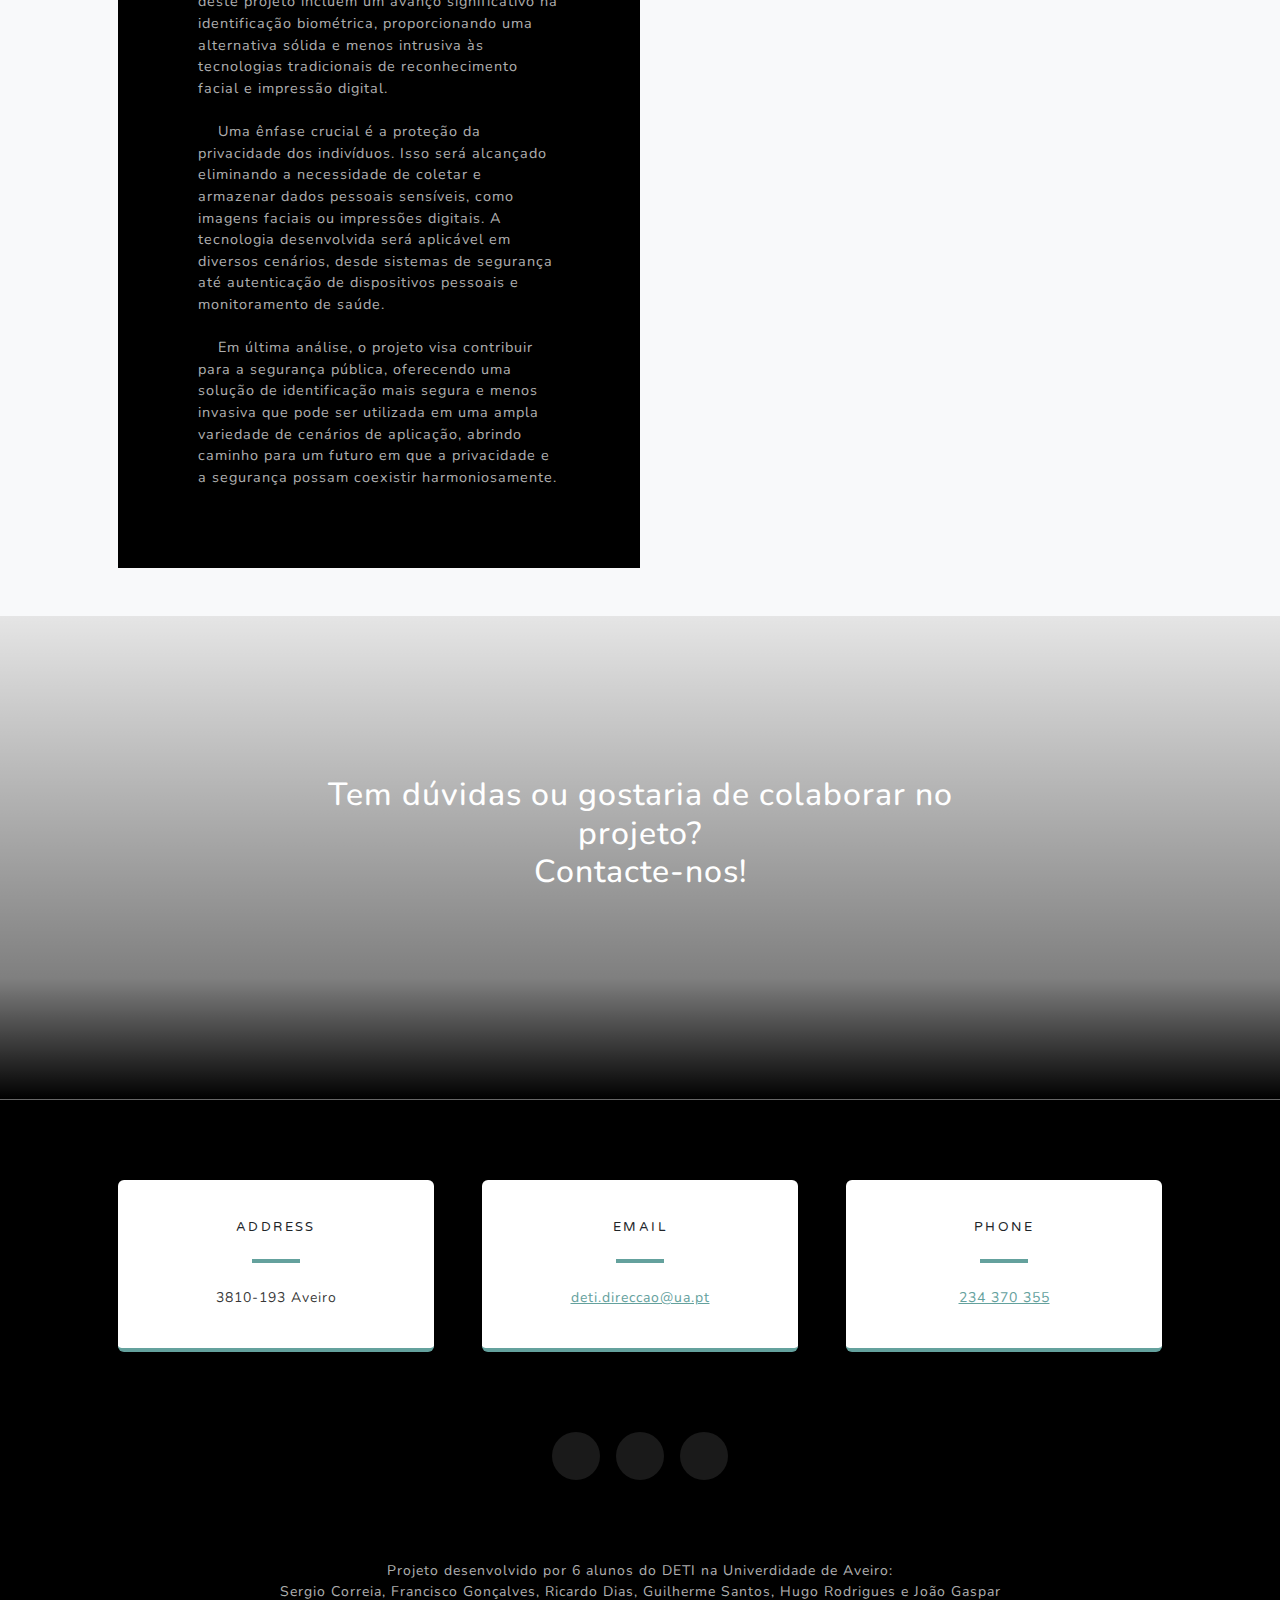
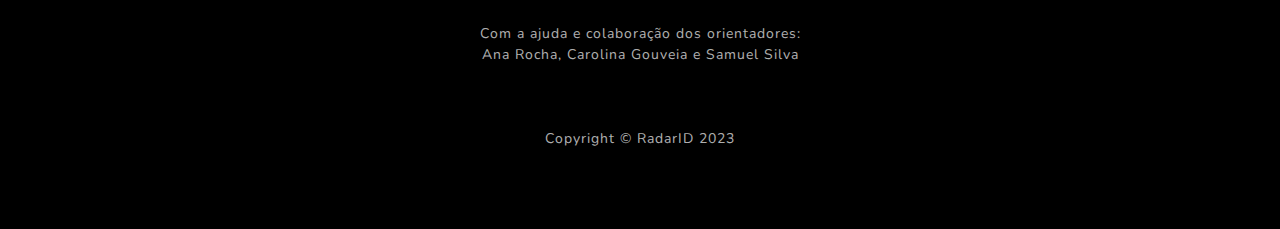
==== commit d4b83442: "texto a mais removido" ====
--- a/index.html
+++ b/index.html
@@ -54,7 +54,7 @@
                     <div class="col-lg-8">
                         <h2 class="text-white mb-4">Introdução</h2>
                         <p class="text-white">
-                            A preservação da privacidade em um mundo cada vez mais conectado e digital tornou-se uma das principais preocupações da sociedade contemporânea. À medida que os avanços tecnológicos permitem a coleta e o compartilhamento de dados pessoais de maneiras nunca antes imaginadas, surge a necessidade premente de encontrar soluções inovadoras que possam garantir a proteção dos indivíduos em um ambiente cada vez mais intrusivo. Nesse contexto, o reconhecimento de pessoas através da análise do gait radar, ou radar de movimento humano, emerge como uma abordagem revolucionária, prometendo preservar a privacidade enquanto atende a diversas necessidades de identificação.<br><br>A privacidade é um direito fundamental que deve ser salvaguardado em todos os aspectos da vida cotidiana. No entanto, as tecnologias tradicionais de reconhecimento facial e de impressão digital levantam preocupações significativas de invasão de privacidade, já que muitas vezes envolvem o armazenamento e o processamento de dados biométricos sensíveis. O uso excessivo dessas tecnologias por governos, empresas e outras entidades levanta questões sobre o potencial abuso e vigilância em massa. Além disso, há a preocupação com a possibilidade de que essas informações possam ser roubadas ou mal utilizadas, expondo os indivíduos a riscos significativos.<br><br>É nesse contexto que a abordagem do reconhecimento de pessoas por meio da análise do gait radar se destaca como uma alternativa altamente promissora. O gait radar é uma tecnologia que utiliza ondas de rádio para medir e analisar os padrões de movimento de uma pessoa. Ao contrário das tecnologias tradicionais, o gait radar não requer a captura de imagens faciais ou a coleta de impressões digitais. Em vez disso, ele se concentra na forma como uma pessoa se move, uma característica altamente única e pessoal.
+                            A preservação da privacidade em um mundo cada vez mais conectado e digital tornou-se uma das principais preocupações da sociedade contemporânea. À medida que os avanços tecnológicos permitem a coleta e o compartilhamento de dados pessoais de maneiras nunca antes imaginadas, surge a necessidade premente de encontrar soluções inovadoras que possam garantir a proteção dos indivíduos em um ambiente cada vez mais intrusivo. Nesse contexto, o reconhecimento de pessoas através da análise do gait radar, ou radar de movimento humano, emerge como uma abordagem revolucionária, prometendo preservar a privacidade enquanto atende a diversas necessidades de identificação.<br><br>É nesse contexto que a abordagem do reconhecimento de pessoas por meio da análise do gait radar se destaca como uma alternativa altamente promissora. O gait radar é uma tecnologia que utiliza ondas de rádio para medir e analisar os padrões de movimento de uma pessoa. Ao contrário das tecnologias tradicionais, o gait radar não requer a captura de imagens faciais ou a coleta de impressões digitais. Em vez disso, ele se concentra na forma como uma pessoa se move, uma característica altamente única e pessoal.
                             <a href="link qualquer"></a>
                         </p>
                     </div>
@@ -65,7 +65,7 @@
         <section class="projects-section bg-light" >
             <div class="container px-4 px-lg-5">
                 <!-- Featured Project Row-->
-                <center><div class="row gx-0 mb-5 mb-lg-5 justify-content-center" >
+                <center><div class="row gx-0 mb-5 mb-lg-5 justify-content-center" id="objetivo">
                        
                             <h1>Objetivos</h1>
                             <br>
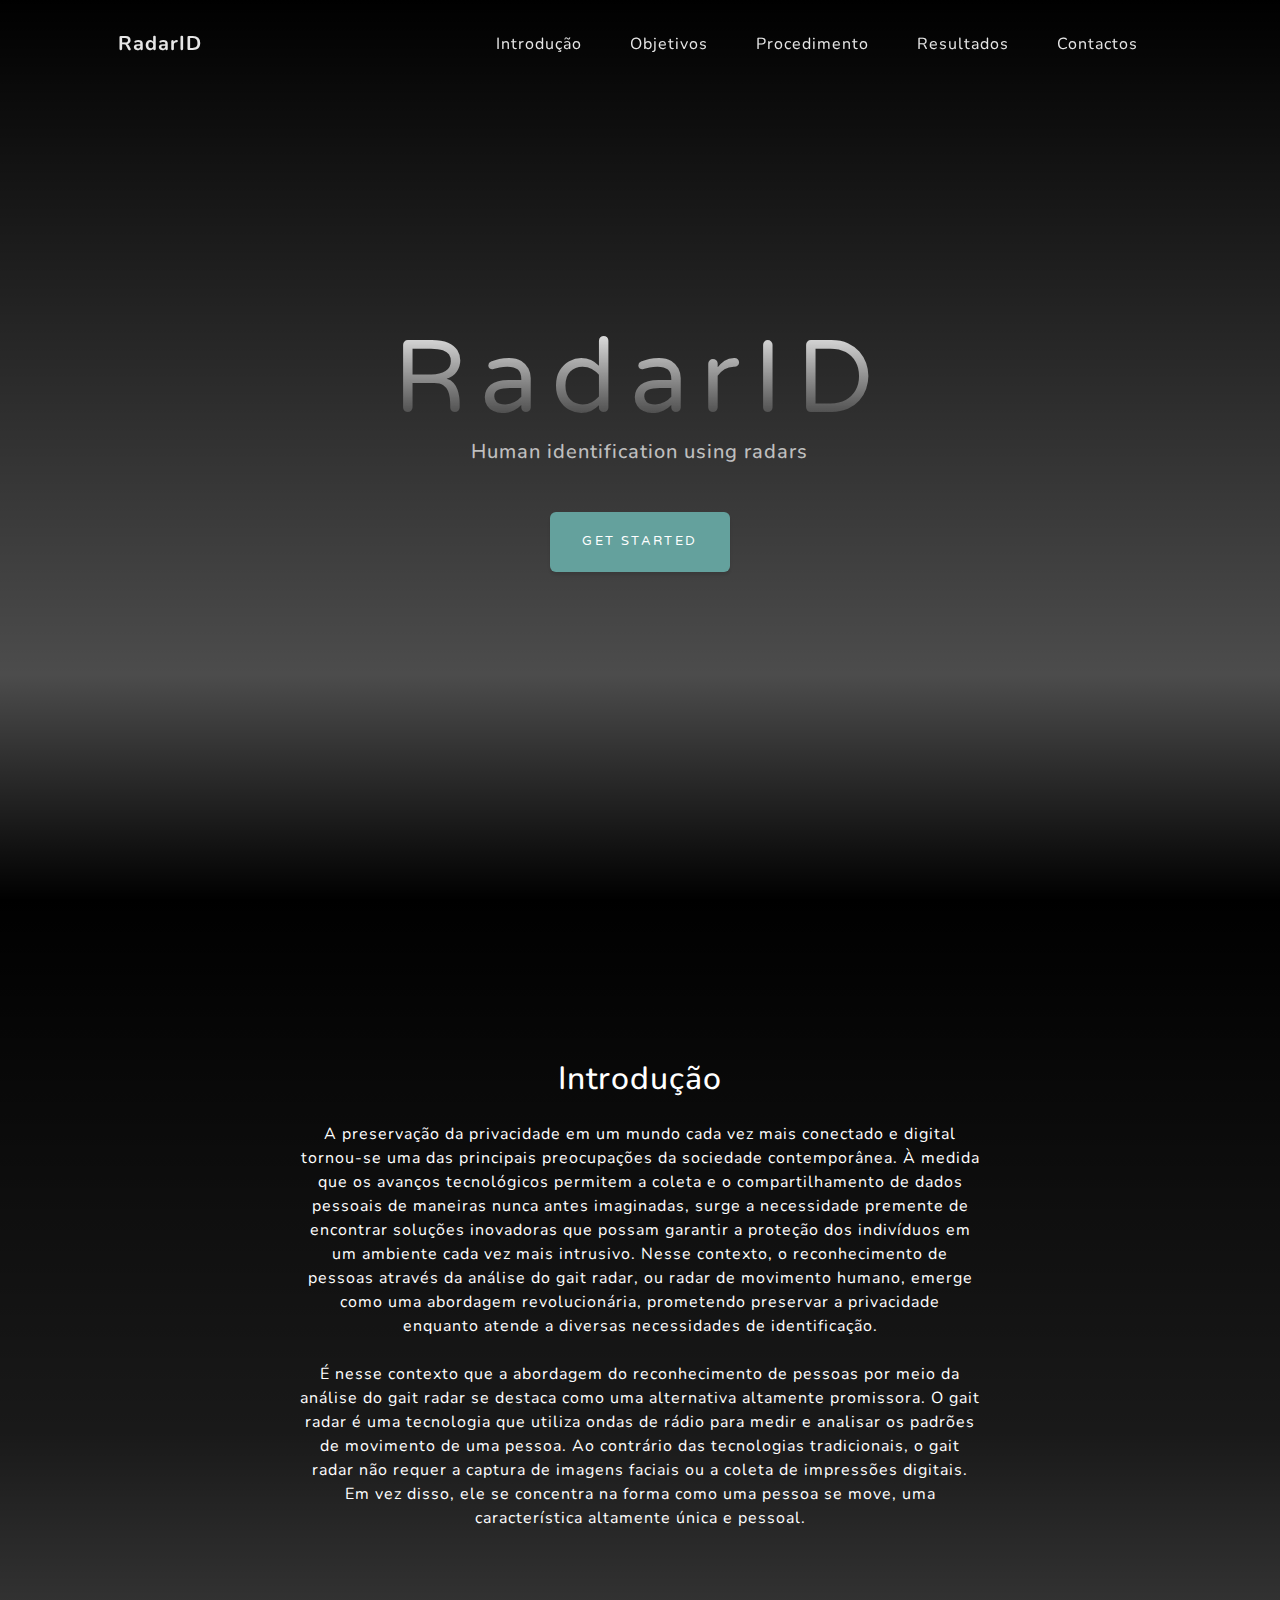
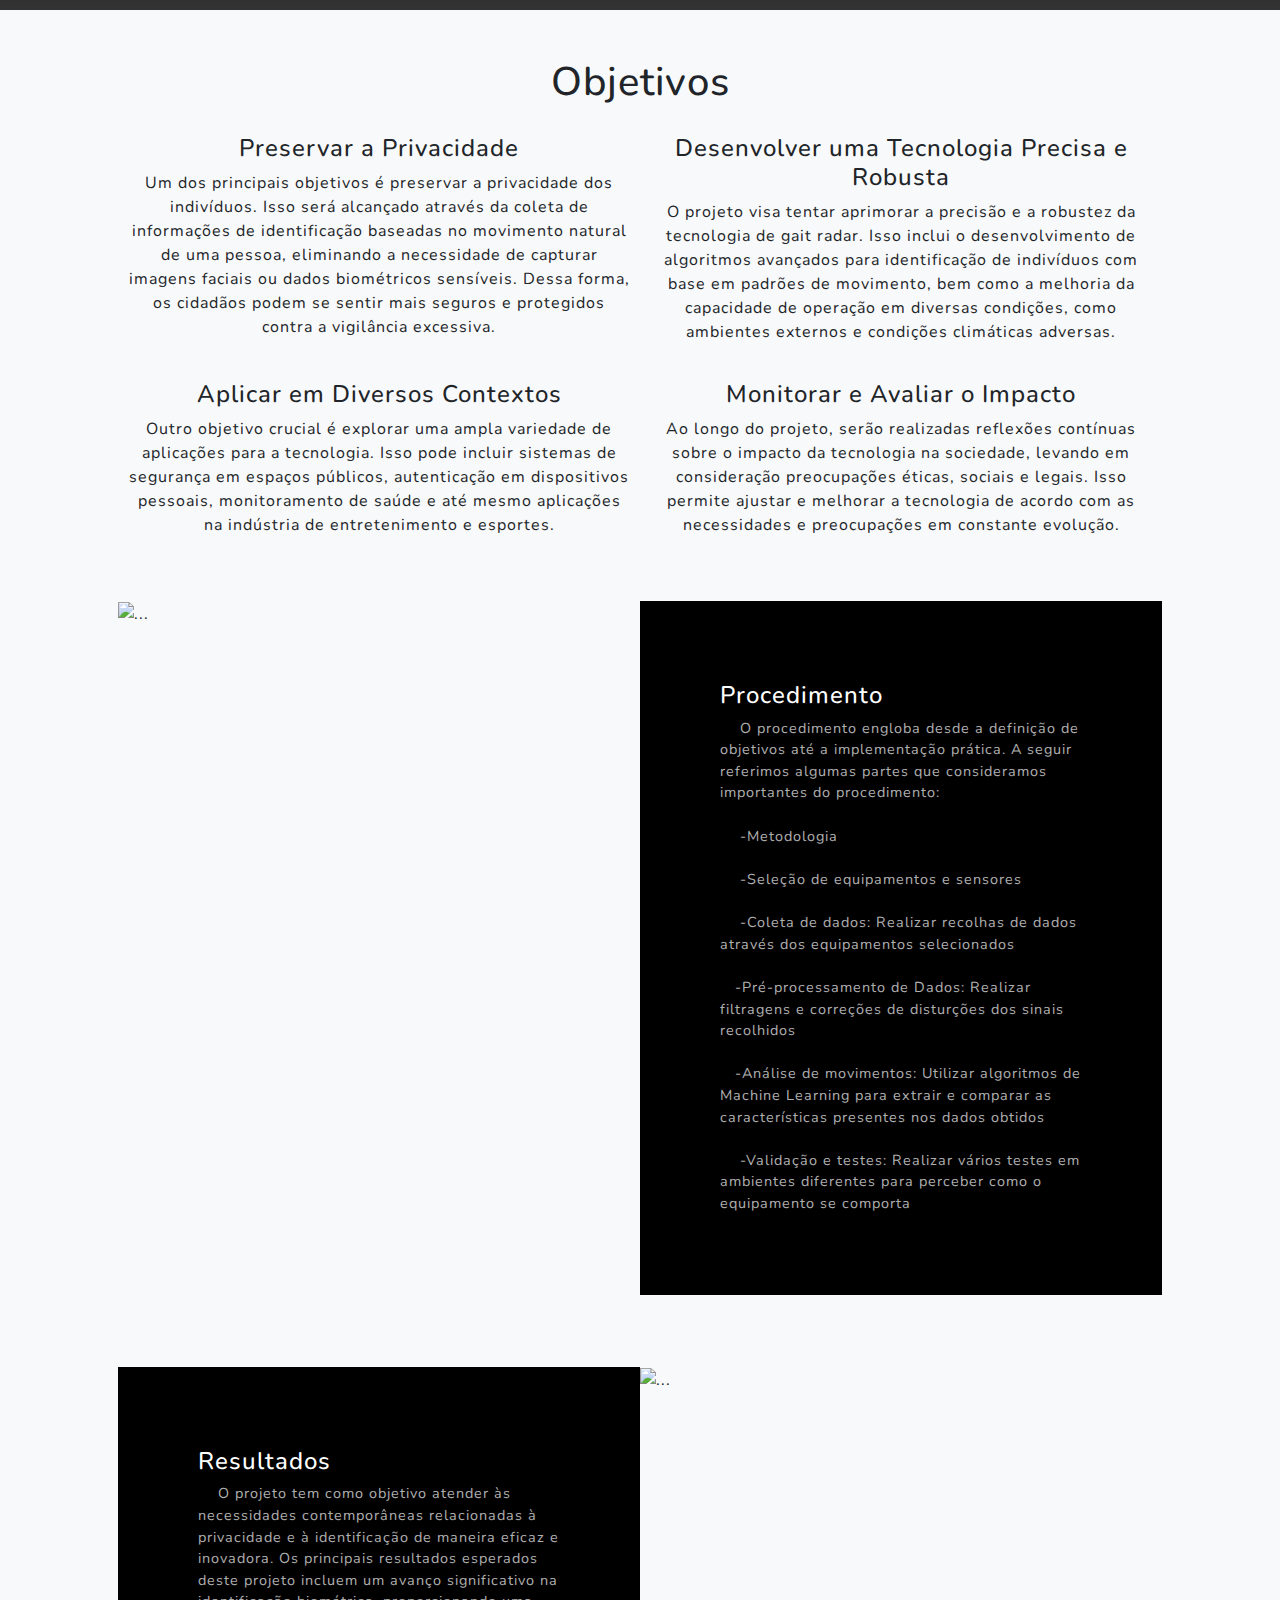
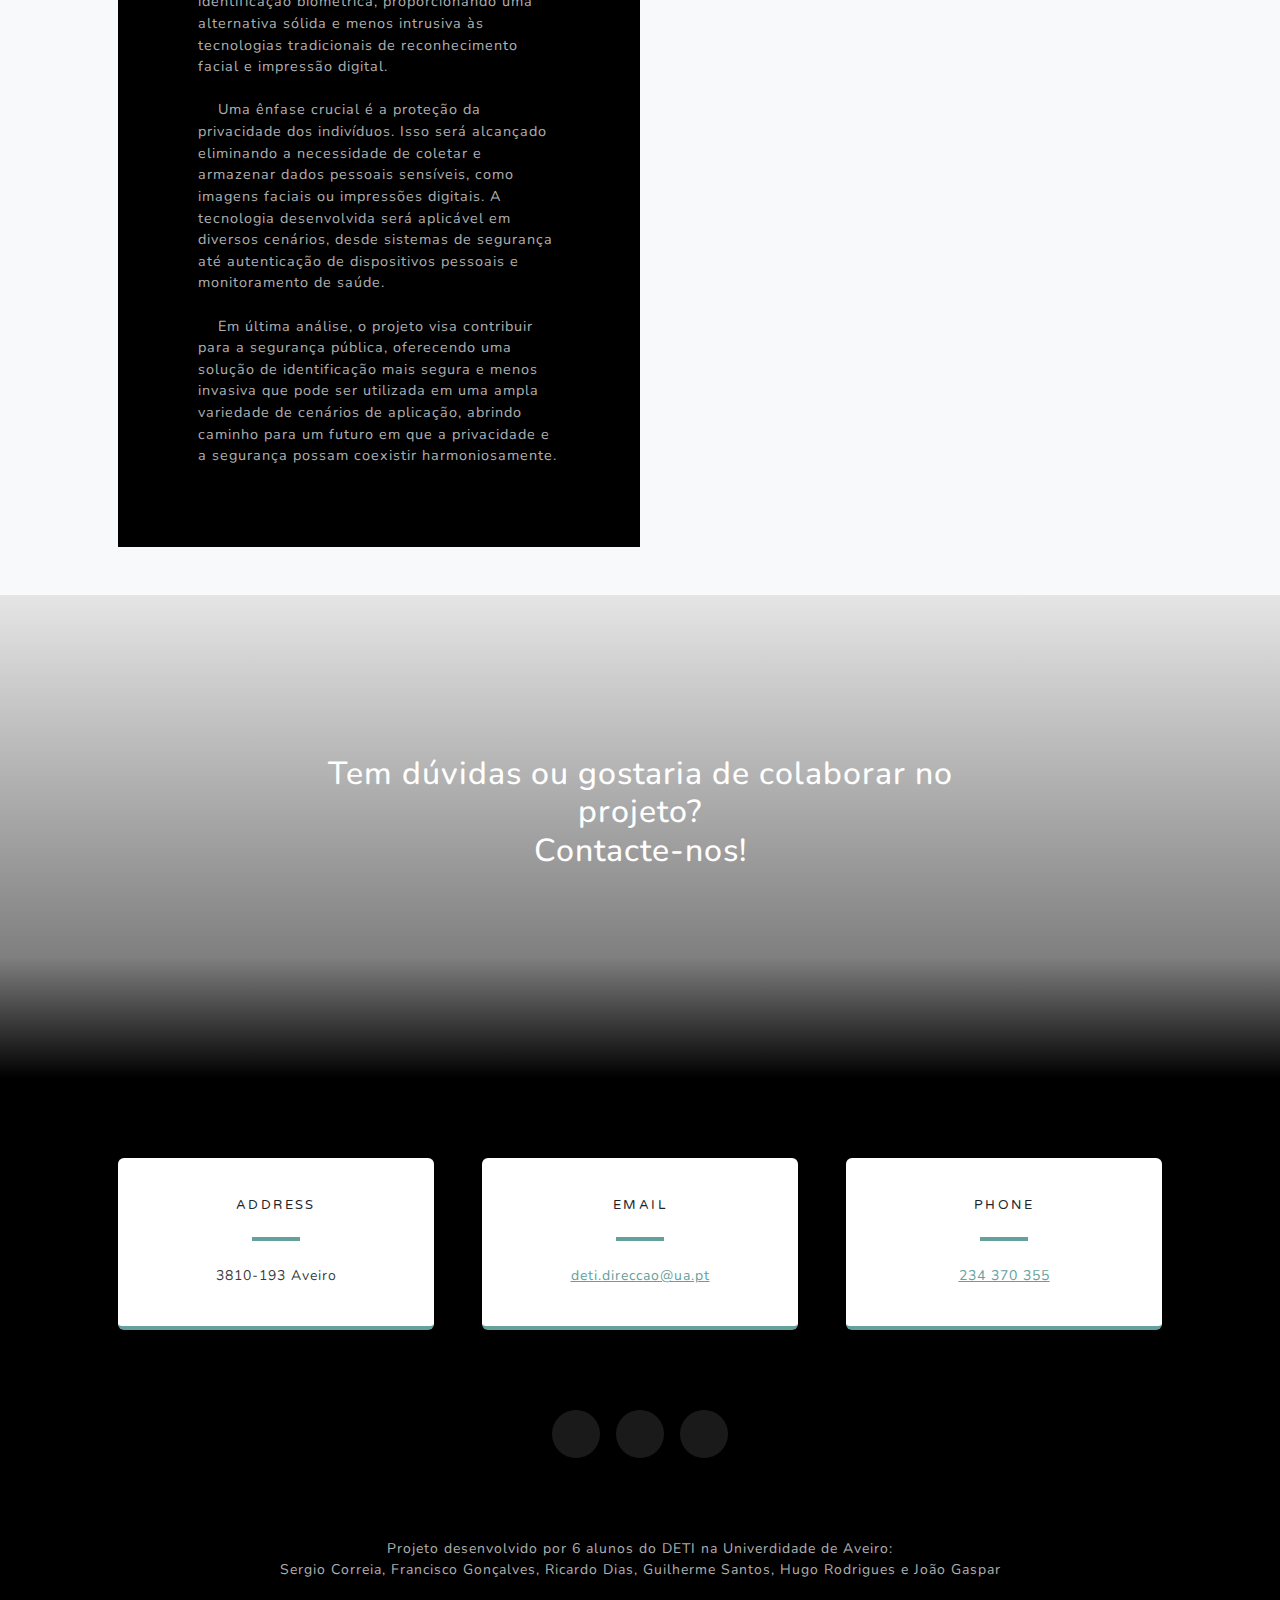
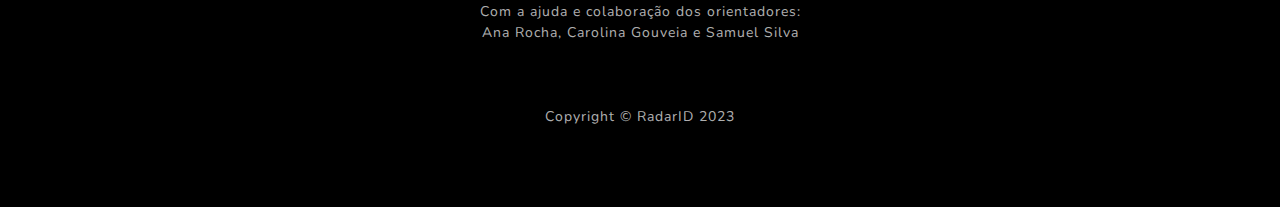
==== commit 63587f32: "pre_final" ====
--- a/index.html
+++ b/index.html
@@ -99,7 +99,7 @@
                             <div class="d-flex h-100">
                                 <div class="project-text w-100 my-auto text-lg-left" id="procedimento">
                                     <h4 class="text-white">Procedimento</h4>
-                                    <p class="mb-0 text-white-50"> &nbsp;&nbsp;&nbsp;&nbsp;O procedimento engloba desde a definição de objetivos até a implementação prática. A seguir referimos algumas partes que consideramos importantes do procedimento:<br><br>   &nbsp;&nbsp;&nbsp; -Metodologia:quando for decidido escreve se<br><br>   &nbsp;&nbsp;&nbsp; -Seleção de equipamentos e sensores:outra vez<br><br> &nbsp;&nbsp;&nbsp;  -Coleta de dados: Realizar recolhas de dados através dos equipamentos selecionados<br><br>   &nbsp;&nbsp;&nbsp;-Pré-processamento de Dados: Realizar filtragens e correções de disturções dos sinais recolhidos<br><br>    &nbsp;&nbsp;&nbsp;-Análise de movimentos: Utilizar algoritmos de Machine Learning para extrair e comparar as características presentes nos dados obtidos<br><br>   &nbsp;&nbsp;&nbsp; -Validação e testes: Realizar vários testes em ambientes diferentes para perceber como o equipamento se comporta</p>
+                                    <p class="mb-0 text-white-50"> &nbsp;&nbsp;&nbsp;&nbsp;O procedimento engloba desde a definição de objetivos até a implementação prática. A seguir referimos algumas partes que consideramos importantes do procedimento:<br><br>   &nbsp;&nbsp;&nbsp; -Metodologia<br><br>   &nbsp;&nbsp;&nbsp; -Seleção de equipamentos e sensores<br><br> &nbsp;&nbsp;&nbsp;  -Coleta de dados: Realizar recolhas de dados através dos equipamentos selecionados<br><br>   &nbsp;&nbsp;&nbsp;-Pré-processamento de Dados: Realizar filtragens e correções de disturções dos sinais recolhidos<br><br>    &nbsp;&nbsp;&nbsp;-Análise de movimentos: Utilizar algoritmos de Machine Learning para extrair e comparar as características presentes nos dados obtidos<br><br>   &nbsp;&nbsp;&nbsp; -Validação e testes: Realizar vários testes em ambientes diferentes para perceber como o equipamento se comporta</p>
                                 </div>
                             </div>
                         </div>
